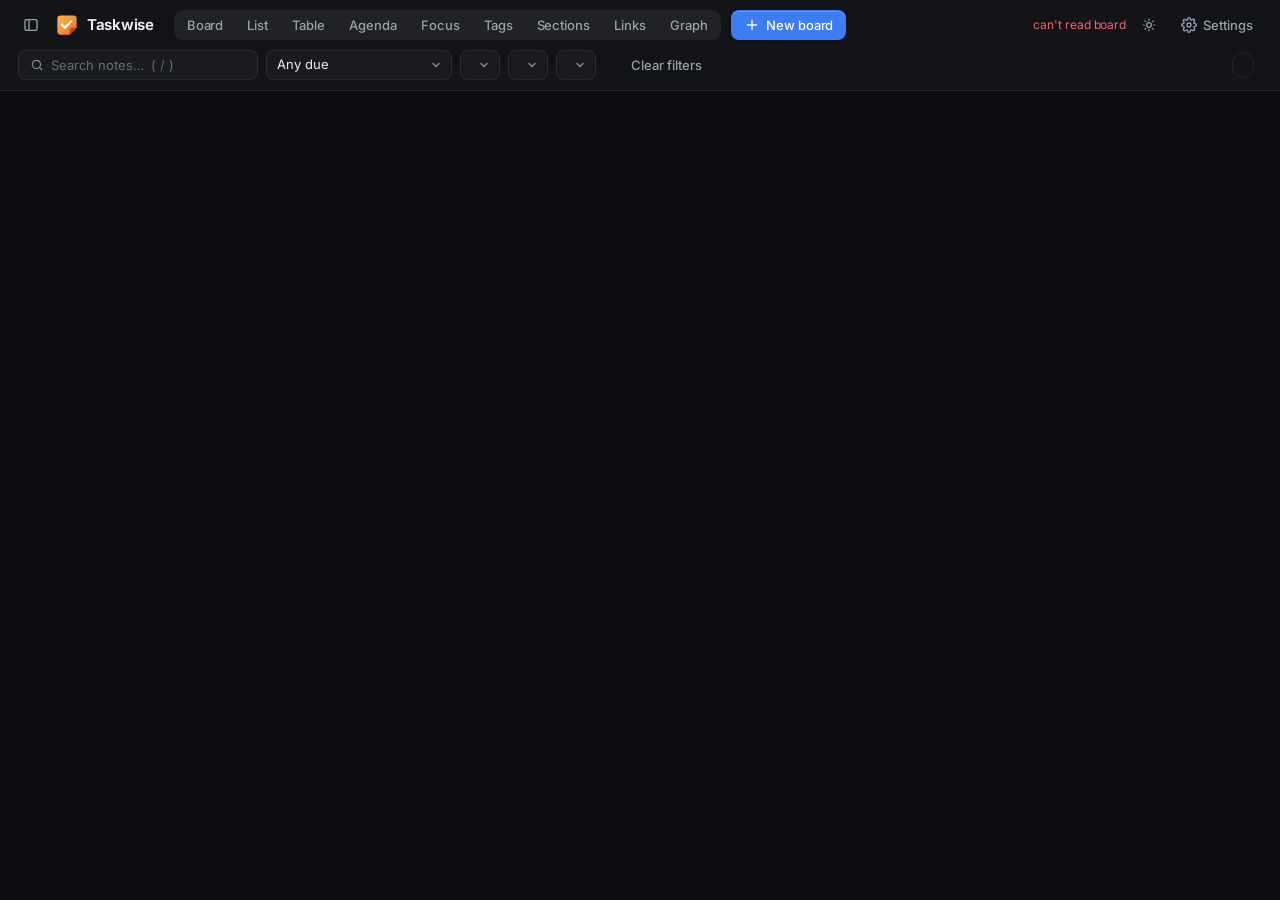
==== static/index.html @ b10b80e1 "Write notes in Markdown, add a sort menu and a light/dark switch - A note's text is one Markdown sou" ====
<!DOCTYPE html>
<html lang="en">
<head>
<meta charset="UTF-8">
<meta name="viewport" content="width=device-width, initial-scale=1">
<title>Taskwise</title>
<link rel="icon" type="image/svg+xml" href="/static/icon.svg">
<link rel="stylesheet" href="/static/app.css">
</head>
<body>
<header>
  <button id="sidebarBtn" class="ghost icon" title="Groups &amp; boards sidebar"><svg class="ic" width="16" height="16" viewBox="0 0 24 24" fill="none" stroke="currentColor" stroke-width="2" stroke-linecap="round" stroke-linejoin="round"><rect x="3" y="4" width="18" height="16" rx="2"/><path d="M9 4v16"/></svg></button>
  <h1><img class="logo" src="/static/icon.svg" alt="">Taskwise</h1>
  <div class="seg" id="viewSeg">
    <button data-view="board" title="Board (1)">Board</button>
    <button data-view="list" title="List: one line per note (2)">List</button>
    <button data-view="table" title="Table (3)">Table</button>
    <button data-view="agenda" title="Agenda: notes by when they're due (4)">Agenda</button>
    <button data-view="focus" title="Focus: overdue, today and urgent (5)">Focus</button>
    <button data-view="tags" title="Tags: one column per tag (6)">Tags</button>
    <button data-view="sections" title="Sections: same-named sections of every board side by side (7)">Sections</button>
    <button data-view="bookmarks" title="Links: every board's links with their notes; drag to organize (8)">Links</button>
    <button data-view="graph" title="Graph: which notes depend on which (9)">Graph</button>
  </div>
  <button id="addBoardBtn" class="primary"><svg class="ic" width="16" height="16" viewBox="0 0 24 24" fill="none" stroke="currentColor" stroke-width="2" stroke-linecap="round"><path d="M12 5v14M5 12h14"/></svg> New board</button>
  <div class="spacer"></div>
  <span id="updateNotice" hidden>update available: git pull and run install.sh</span>
  <span id="status"></span>
  <button id="themeBtn" class="ghost icon" title="Switch light / dark"></button>
  <button id="settingsBtn" class="ghost" title="Settings"><svg class="ic" width="16" height="16" viewBox="0 0 24 24" fill="none" stroke="currentColor" stroke-width="2" stroke-linecap="round" stroke-linejoin="round"><circle cx="12" cy="12" r="3"/><path d="M19.4 15a1.7 1.7 0 0 0 .3 1.8l.1.1a2 2 0 1 1-2.8 2.8l-.1-.1a1.7 1.7 0 0 0-1.8-.3 1.7 1.7 0 0 0-1 1.5V21a2 2 0 1 1-4 0v-.1a1.7 1.7 0 0 0-1.1-1.5 1.7 1.7 0 0 0-1.8.3l-.1.1a2 2 0 1 1-2.8-2.8l.1-.1a1.7 1.7 0 0 0 .3-1.8 1.7 1.7 0 0 0-1.5-1H3a2 2 0 1 1 0-4h.1a1.7 1.7 0 0 0 1.5-1.1 1.7 1.7 0 0 0-.3-1.8l-.1-.1a2 2 0 1 1 2.8-2.8l.1.1a1.7 1.7 0 0 0 1.8.3H9a1.7 1.7 0 0 0 1-1.5V3a2 2 0 1 1 4 0v.1a1.7 1.7 0 0 0 1 1.5 1.7 1.7 0 0 0 1.8-.3l.1-.1a2 2 0 1 1 2.8 2.8l-.1.1a1.7 1.7 0 0 0-.3 1.8V9a1.7 1.7 0 0 0 1.5 1H21a2 2 0 1 1 0 4h-.1a1.7 1.7 0 0 0-1.5 1z"/></svg> Settings</button>
</header>
<div id="filters">
  <input id="search" type="search" placeholder="Search notes…  ( / )">
  <select id="dueFilter" title="Filter by due">
    <option value="all">Any due</option>
    <option value="overdue">Overdue</option>
    <option value="today">Due today (or overdue)</option>
    <option value="week">Due this week</option>
    <option value="nextweek">Due by next week</option>
    <option value="month">Due this month</option>
    <option value="any">Has a due</option>
    <option value="none">No due</option>
  </select>
  <select id="boardFilter" title="Filter by board"></select>
  <select id="sectionFilter" title="Filter by section - sections with the same name on different boards show together"></select>
  <select id="sortPick" title="Order of the notes (Table sorts by its columns)"></select>
  <div class="tag-filters" id="tagFilters"></div>
  <span id="activeChips"></span>
  <button id="clearFilters" class="ghost">Clear filters</button>
  <div class="spacer"></div>
  <button id="outOfSight" class="ghost" title="Open the sidebar to see and wake them"></button>
  <span id="count"></span>
</div>
<div class="banner" id="offline">Taskwise has stopped — start it again from the app menu (or run <code>taskwise --open</code>); this page reconnects by itself.</div>
<div class="banner" id="conflict">
  <span>The board was changed on disk (another machine or tab?) while you had unsaved edits.</span>
  <button id="takeTheirs">Load the version on disk</button>
  <button id="keepMine" class="danger">Overwrite it with mine</button>
</div>
<div class="workspace">
  <aside id="sidebar"></aside>
  <main id="main"></main>
</div>
<div id="toast"></div>
<script src="/static/due.js"></script>
<script src="/static/md.js"></script>
<script src="/static/app.js"></script>
<script src="/static/views.js"></script>
</body>
</html>
---- static/app.css ----
/* taskwise - calm, modern look: Inter, layered neutral surfaces with soft
   translucent borders, one blue accent, and colour used only for meaning
   (board/group colours, tags, due states). */

/* Inter is bundled (static/fonts, SIL Open Font License) so the app never
   falls back to whatever sans-serif the system happens to have */
@font-face {
  font-family: "Inter var"; font-style: normal; font-display: swap; font-weight: 100 900;
  src: url("/static/fonts/inter-latin-wght-normal.woff2") format("woff2-variations"), url("/static/fonts/inter-latin-wght-normal.woff2") format("woff2");
  unicode-range: U+0000-00FF, U+0131, U+0152-0153, U+02BB-02BC, U+02C6, U+02DA, U+02DC, U+0304, U+0308, U+0329, U+2000-206F, U+20AC, U+2122, U+2191, U+2193, U+2212, U+2215, U+FEFF, U+FFFD;
}
@font-face {
  font-family: "Inter var"; font-style: normal; font-display: swap; font-weight: 100 900;
  src: url("/static/fonts/inter-latin-ext-wght-normal.woff2") format("woff2-variations"), url("/static/fonts/inter-latin-ext-wght-normal.woff2") format("woff2");
  unicode-range: U+0100-02BA, U+02BD-02C5, U+02C7-02CC, U+02CE-02D7, U+02DD-02FF, U+0304, U+0308, U+0329, U+1D00-1DBF, U+1E00-1E9F, U+1EF2-1EFF, U+2020, U+20A0-20AB, U+20AD-20C0, U+2113, U+2C60-2C7F, U+A720-A7FF;
}

:root {
  --ui-scale: 1;  /* Settings -> Text size; every font size is multiplied by it */
  color-scheme: dark;
  --bg: #0c0d10; --surface: #121418; --col: #15171c; --card: #1b1e24; --card-hover: #1f232a; --raised: #191c22;
  --border: rgba(255,255,255,0.075); --border-strong: rgba(255,255,255,0.13); --line: rgba(255,255,255,0.055);
  --text: #eceef1; --muted: #9aa1ad; --faint: #646b77;
  --accent: #6ea8ff; --accent-strong: #3d7cf2; --accent-bg: rgba(110,168,255,0.12); --on-accent: #ffffff;
  --danger: #f2626a; --danger-bg: rgba(242,98,106,0.12); --warn: #e8ad4a; --warn-bg: rgba(232,173,74,0.11); --ok: #3fbf86;
  --btn: rgba(255,255,255,0.045); --btn-hover: rgba(255,255,255,0.08); --hover: rgba(255,255,255,0.04); --chip: rgba(255,255,255,0.06);
  --highlight: inset 0 1px 0 rgba(255,255,255,0.035);
  --shadow-sm: 0 1px 2px rgba(0,0,0,0.4);
  --shadow: 0 2px 4px rgba(0,0,0,0.25), 0 8px 24px rgba(0,0,0,0.35);
  --shadow-lg: 0 4px 12px rgba(0,0,0,0.3), 0 28px 64px rgba(0,0,0,0.55);
  --font: "Inter var", "Inter", system-ui, -apple-system, "Segoe UI", Roboto, sans-serif;
  --h: 30px;   /* control height */
}
:root[data-theme="light"] {
  color-scheme: light;
  --bg: #f5f6f8; --surface: #ffffff; --col: #eef0f3; --card: #ffffff; --card-hover: #ffffff; --raised: #fafbfc;
  --border: rgba(15,23,42,0.09); --border-strong: rgba(15,23,42,0.16); --line: rgba(15,23,42,0.07);
  --text: #15181e; --muted: #5b6270; --faint: #8b919c;
  --accent: #2563eb; --accent-strong: #2563eb; --accent-bg: rgba(37,99,235,0.08); --on-accent: #ffffff;
  --danger: #d4343c; --danger-bg: rgba(212,52,60,0.08); --warn: #a86400; --warn-bg: rgba(168,100,0,0.09); --ok: #17864f;
  --btn: #ffffff; --btn-hover: #f4f5f7; --hover: rgba(15,23,42,0.04); --chip: rgba(15,23,42,0.055);
  --highlight: none;
  --shadow-sm: 0 1px 2px rgba(15,23,42,0.06);
  --shadow: 0 1px 3px rgba(15,23,42,0.06), 0 8px 24px rgba(15,23,42,0.08);
  --shadow-lg: 0 4px 12px rgba(15,23,42,0.08), 0 28px 64px rgba(15,23,42,0.18);
}

* { box-sizing: border-box; }
html, body { height: 100%; }
body {
  margin: 0; font-family: var(--font); font-size: calc(13.5px * var(--ui-scale)); line-height: 1.5; letter-spacing: -0.003em;
  background: var(--bg); color: var(--text); display: flex; flex-direction: column; overflow: hidden;
  -webkit-font-smoothing: antialiased; -moz-osx-font-smoothing: grayscale; font-feature-settings: "cv11", "ss01", "ss03";
  text-rendering: optimizeLegibility;
}
button, input, select, textarea { font: inherit; color: inherit; letter-spacing: inherit; }
.ic { flex-shrink: 0; display: block; }
::selection { background: var(--accent-bg); }

/* ---------- controls ---------- */
button {
  display: inline-flex; align-items: center; justify-content: center; gap: 6px; height: var(--h);
  background: var(--btn); border: 1px solid var(--border); padding: 0 12px; border-radius: 8px; cursor: pointer;
  font-size: calc(13px * var(--ui-scale)); font-weight: 500; line-height: 1; white-space: nowrap; box-shadow: var(--highlight);
  transition: background 0.15s, border-color 0.15s, color 0.15s, box-shadow 0.15s, opacity 0.15s;
}
:root[data-theme="light"] button { box-shadow: var(--shadow-sm); }
button:hover { background: var(--btn-hover); border-color: var(--border-strong); }
button:active { transform: translateY(0.5px); }
:focus-visible { outline: 2px solid var(--accent); outline-offset: 2px; }
button.ghost, :root[data-theme="light"] button.ghost { background: none; border-color: transparent; color: var(--muted); padding: 0 8px; box-shadow: none; }
button.ghost:hover { background: var(--hover); color: var(--text); }
button.icon { padding: 0; width: 26px; height: 26px; border-radius: 7px; }
button.primary, :root[data-theme="light"] button.primary {
  background: var(--accent-strong); border-color: transparent; color: var(--on-accent);
  box-shadow: inset 0 1px 0 rgba(255,255,255,0.18), 0 1px 2px rgba(0,0,0,0.25);
}
button.primary:hover { background: color-mix(in srgb, var(--accent-strong) 88%, white); }
button.danger, :root[data-theme="light"] button.danger { background: var(--danger-bg); border-color: transparent; color: var(--danger); box-shadow: none; }
button.danger:hover { background: color-mix(in srgb, var(--danger) 18%, transparent); }
input[type=text], input[type=url], input[type=search], select, textarea {
  background: var(--surface); border: 1px solid var(--border); border-radius: 8px; padding: 0 10px; height: var(--h);
  font-size: calc(13px * var(--ui-scale)); outline: none; transition: border-color 0.15s, box-shadow 0.15s;
}
:root:not([data-theme="light"]) input[type=text], :root:not([data-theme="light"]) input[type=url], :root:not([data-theme="light"]) input[type=search],
:root:not([data-theme="light"]) select, :root:not([data-theme="light"]) textarea { background: rgba(255,255,255,0.03); }
textarea { height: auto; padding: 8px 10px; }
select {
  appearance: none; -webkit-appearance: none; padding-right: 28px; cursor: pointer;
  background-image: url("data:image/svg+xml,%3Csvg xmlns='http://www.w3.org/2000/svg' width='12' height='12' viewBox='0 0 24 24' fill='none' stroke='%238b919c' stroke-width='2.5' stroke-linecap='round' stroke-linejoin='round'%3E%3Cpath d='m6 9 6 6 6-6'/%3E%3C/svg%3E") !important;
  background-repeat: no-repeat !important; background-position: right 9px center !important;
}
select option, select optgroup { background: var(--surface); color: var(--text); }
input:hover, select:hover, textarea:hover { border-color: var(--border-strong); }
input:focus, select:focus, textarea:focus { border-color: color-mix(in srgb, var(--accent) 70%, transparent); box-shadow: 0 0 0 3px var(--accent-bg); outline: none; }
::placeholder { color: var(--faint); }
a { color: var(--accent); }
code { font-family: ui-monospace, "JetBrains Mono", "SFMono-Regular", Menlo, monospace; font-size: 0.88em; background: var(--chip); padding: 1px 5px; border-radius: 5px; color: var(--text); }
.hint { font-size: calc(12px * var(--ui-scale)); color: var(--faint); }
.muted { color: var(--muted); font-size: calc(12.5px * var(--ui-scale)); }
.spacer { flex: 1; }

/* ---------- header + filter bar: one calm toolbar area ---------- */
header {
  display: flex; align-items: center; gap: 10px; padding: 10px 18px 8px; flex-wrap: wrap; flex-shrink: 0; background: var(--surface);
}
header h1 { display: flex; align-items: center; gap: 9px; font-size: calc(15px * var(--ui-scale)); margin: 0 10px 0 2px; font-weight: 650; letter-spacing: -0.02em; }
.logo { width: 22px; height: 22px; display: block; flex: none; }
.seg { display: inline-flex; background: var(--chip); border-radius: 9px; padding: 2px; gap: 2px; height: var(--h); }
.seg button { height: 100%; background: none; border: none; box-shadow: none !important; padding: 0 14px; border-radius: 7px; color: var(--muted); }
.seg button:hover { color: var(--text); background: none; }
.seg button.on { background: var(--card); color: var(--text); box-shadow: var(--shadow-sm), var(--highlight) !important; }
#status { font-size: calc(12px * var(--ui-scale)); color: var(--faint); min-width: 60px; text-align: right; }
#status.err { color: var(--danger); }
#updateNotice { font-size: calc(12px * var(--ui-scale)); color: var(--warn); }

#filters {
  display: flex; align-items: center; gap: 8px; padding: 2px 18px 10px; flex-wrap: wrap; flex-shrink: 0;
  background: var(--surface); border-bottom: 1px solid var(--border);
}
#search {
  width: 240px; padding-left: 32px;
  background-image: url("data:image/svg+xml,%3Csvg xmlns='http://www.w3.org/2000/svg' width='14' height='14' viewBox='0 0 24 24' fill='none' stroke='%238b919c' stroke-width='2' stroke-linecap='round'%3E%3Ccircle cx='11' cy='11' r='7'/%3E%3Cpath d='m20 20-3.5-3.5'/%3E%3C/svg%3E");
  background-repeat: no-repeat; background-position: 11px center;
}
#filters select { max-width: 200px; }
.tag-filters { display: flex; gap: 6px; flex-wrap: wrap; align-items: center; margin-left: 2px; }
.ftag, :root[data-theme="light"] .ftag {
  height: 26px; border-radius: 999px; padding: 0 10px; font-size: calc(12px * var(--ui-scale)); font-weight: 500;
  color: var(--muted); background: none; border: 1px solid var(--border); gap: 6px; box-shadow: none;
}
.ftag:hover { color: var(--text); }
.ftag .sw { width: 7px; height: 7px; border-radius: 50%; background: var(--tc); }
.ftag.inc { color: var(--text); border-color: color-mix(in srgb, var(--tc) 55%, transparent); background: color-mix(in srgb, var(--tc) 14%, transparent); }
.ftag.exc { color: var(--faint); text-decoration: line-through; border-style: dashed; }
.fchip {
  height: 26px; background: var(--accent-bg); color: var(--accent); border-radius: 999px; padding: 0 4px 0 11px;
  font-size: calc(12px * var(--ui-scale)); display: inline-flex; align-items: center; gap: 4px; font-weight: 500;
}
.fchip button { height: 20px; width: 20px; padding: 0; background: none; border: none; box-shadow: none; color: inherit; border-radius: 50%; }
#count { font-size: calc(12px * var(--ui-scale)); color: var(--faint); font-variant-numeric: tabular-nums; }

/* ---------- board ---------- */
.workspace { flex: 1; min-height: 0; display: flex; }
main { flex: 1; min-width: 0; overflow-y: auto; overflow-x: hidden; }
#main.table-mode { overflow-x: auto; }

/* groups: a heading over a row of boards, not another box */
.canvas { display: flex; flex-direction: column; gap: 6px; padding: 14px 22px 48px; }
.group { min-width: 0; border-radius: 14px; }
.group + .group { margin-top: 10px; padding-top: 12px; border-top: 1px solid var(--line); border-top-left-radius: 0; border-top-right-radius: 0; }
.group-head { display: flex; align-items: center; gap: 7px; padding: 6px 2px 10px 0; cursor: grab; user-select: none; touch-action: none; }
.group-head .grip { color: var(--faint); opacity: 0; transition: opacity 0.15s; margin-left: -18px; width: 14px; }
.group-head:hover .grip { opacity: 1; }
.group-head > [data-act="group-collapse"] { color: var(--faint); width: 22px; height: 22px; }
.gdot { width: 9px; height: 9px; border-radius: 3px; background: var(--gc); flex-shrink: 0; display: inline-block; box-shadow: 0 0 0 3px color-mix(in srgb, var(--gc) 18%, transparent); }
.group-head h3 { margin: 0 0 0 3px; font-size: calc(15px * var(--ui-scale)); font-weight: 650; letter-spacing: -0.015em; white-space: nowrap; }
.group-head .n { font-size: calc(12px * var(--ui-scale)); color: var(--faint); font-variant-numeric: tabular-nums; font-weight: 500; }
.group-head .away, :root[data-theme="light"] .group-head .away {
  height: 22px; background: none; border: 1px dashed var(--border-strong); color: var(--muted); padding: 0 9px; border-radius: 999px;
  font-size: calc(11.5px * var(--ui-scale)); font-weight: 500; box-shadow: none;
}
.group-head .away:hover { color: var(--accent); border-color: var(--accent); }
.group-head .ghost.icon { opacity: 0.55; }
.group-head:hover .ghost.icon { opacity: 1; }
/* boards fill the row: as many columns as fit at the chosen minimum width
   (Settings -> Board width), stretched to share the space, wrapping onto
   more rows instead of scrolling sideways */
.group-cols {
  display: grid; grid-template-columns: repeat(auto-fit, minmax(min(var(--col-min, 280px), 100%), 1fr));
  align-items: start; gap: 14px; padding: 0 0 6px;
}
.group-cols:empty { display: none; }
.tray { display: flex; flex-wrap: wrap; align-items: center; gap: 6px; padding: 0 0 12px; }
.tray:empty { display: none; }
.tray .fold-chip, :root[data-theme="light"] .tray .fold-chip {
  height: 28px; background: var(--col); border: 1px solid color-mix(in srgb, var(--pc) 30%, var(--border)); border-radius: 8px;
  padding: 0 10px 0 9px; font-size: calc(12.5px * var(--ui-scale)); font-weight: 550; color: var(--text); gap: 7px; box-shadow: var(--shadow-sm);
}
.tray .fold-chip .dot { width: 8px; height: 8px; border-radius: 3px; background: var(--pc); }
.tray .fold-chip .n { color: var(--faint); font-weight: 450; font-size: calc(11.5px * var(--ui-scale)); }
.tray .fold-chip .ic { color: var(--faint); }
.tray .fold-chip:hover { border-color: var(--pc); }
.tray .tray-label { font-size: calc(11.5px * var(--ui-scale)); color: var(--faint); margin-right: 2px; }
.group.collapsed .group-cols, .group.collapsed .tray { display: none; }
.group.collapsed .group-head { cursor: pointer; padding-bottom: 6px; }
.group.collapsed .group-head h3 { color: var(--muted); }
.group.collapsed:hover .group-head h3 { color: var(--text); }
.group.lifted, .column.lifted { position: fixed; z-index: 40; pointer-events: none; box-shadow: var(--shadow-lg); opacity: 0.98; overflow: hidden; }
.group.lifted { background: var(--bg); padding: 0 14px; border: 1px solid var(--border-strong); }
.group-placeholder { border-radius: 14px; border: 1.5px dashed var(--border-strong); background: var(--hover); min-width: 100%; }
.add-group, :root[data-theme="light"] .add-group {
  margin-top: 14px; background: none; border: 1px dashed var(--border-strong); color: var(--muted); padding: 0 14px; height: 34px; border-radius: 10px;
  align-self: flex-start; box-shadow: none;
}
.add-group:hover { border-color: var(--accent); color: var(--accent); background: var(--accent-bg); }
.flash { animation: flash 1.4s ease-out; }
@keyframes flash { 0%, 35% { box-shadow: 0 0 0 2px var(--accent), 0 0 0 6px var(--accent-bg); } 100% { box-shadow: 0 0 0 2px transparent; } }

.column {
  min-width: 0; background: var(--col); border-radius: 14px;
  border: 1px solid color-mix(in srgb, var(--pc) 32%, var(--border));
  box-shadow: var(--highlight), var(--shadow-sm);
  display: flex; flex-direction: column; min-height: 120px;
}
.column.drag-over-col { border-color: var(--accent); box-shadow: 0 0 0 3px var(--accent-bg); }
.column.lifted { transform: rotate(1deg) scale(1.01); }
.col-placeholder { border-radius: 14px; border: 1.5px dashed var(--border-strong); background: var(--hover); }
body.moving-col, body.moving-col * { cursor: grabbing !important; user-select: none; }

.col-head { display: flex; align-items: center; gap: 7px; padding: 12px 8px 8px 8px; cursor: grab; user-select: none; touch-action: none; }
.col-head .grip { color: var(--faint); opacity: 0; transition: opacity 0.15s; margin: 0 -4px 0 -2px; }
.col-head:hover .grip { opacity: 1; }
.col-head .dot { width: 9px; height: 9px; border-radius: 3px; background: var(--pc); flex-shrink: 0; box-shadow: 0 0 0 3px color-mix(in srgb, var(--pc) 18%, transparent); margin-left: 4px; }
.col-head h2 {
  font-size: calc(14px * var(--ui-scale)); margin: 0 0 0 3px; font-weight: 620; flex: 1; min-width: 0; letter-spacing: -0.012em;
  overflow: hidden; text-overflow: ellipsis; white-space: nowrap;
}
.col-head .n, .bm-head .n { font-size: calc(12px * var(--ui-scale)); color: var(--faint); font-variant-numeric: tabular-nums; font-weight: 500; padding: 0 2px; }
.col-head .ghost.icon { opacity: 0.5; }
.col-head:hover .ghost.icon, .col-head .ghost.icon:focus-visible { opacity: 1; }
input.rename { flex: 1; min-width: 0; height: 26px; padding: 0 8px; font-weight: 600; font-size: calc(13px * var(--ui-scale)); }
.flag { color: var(--faint); display: inline-flex; }
.column.collapsed { width: 46px; cursor: pointer; min-height: 160px; }
.column.collapsed .col-head { flex-direction: column; padding: 12px 4px; gap: 10px; cursor: pointer; }
.column.collapsed .col-head .grip { display: none; }
.column.collapsed .col-head h2 { writing-mode: vertical-rl; white-space: nowrap; overflow: visible; }
.column.collapsed > :not(.col-head) { display: none; }

/* bookmarks: a quiet fold-out row under the board name */
.bookmarks { margin: 0 8px 6px; border-radius: 10px; }
.bookmarks.open { background: var(--raised); box-shadow: inset 0 0 0 1px var(--line); }
:root:not([data-theme="light"]) .bookmarks.open { background: rgba(255,255,255,0.02); }
.bm-head {
  display: flex; align-items: center; gap: 6px; height: 30px; padding: 0 3px 0 8px; cursor: pointer; user-select: none; border-radius: 9px;
  font-size: calc(12.5px * var(--ui-scale)); color: var(--muted); font-weight: 550;
}
.bm-head:hover { color: var(--text); background: var(--hover); }
.bookmarks.open .bm-head:hover { background: none; }
.bm-head .arrow { display: inline-flex; transition: transform 0.18s; color: var(--faint); }
.bookmarks.open .bm-head .arrow { transform: rotate(90deg); }
.bm-head .t { flex: 1; }
.bm-head .ghost.icon { width: 24px; height: 24px; opacity: 0; }
.bm-head:hover .ghost.icon, .bookmarks.open .bm-head .ghost.icon { opacity: 1; }
.bm-list { list-style: none; margin: 0; padding: 0 4px 5px; display: none; max-height: 320px; overflow: auto; }
.bookmarks.open .bm-list { display: block; }
.bm-list li { display: flex; align-items: center; gap: 4px; padding: 0 3px 0 6px; border-radius: 7px; font-size: calc(12.5px * var(--ui-scale)); min-height: 29px; }
.bm-list li:hover { background: var(--hover); }
.bm-list li.hl { background: var(--accent-bg); }
.bm-list a { flex: 1; min-width: 0; display: flex; align-items: center; gap: 8px; text-decoration: none; color: var(--text); }
.bm-list a .ic { color: var(--faint); }
.bm-list a span { overflow: hidden; text-overflow: ellipsis; white-space: nowrap; }
.bm-list a:hover span { color: var(--accent); }
.bm-list .lc, :root[data-theme="light"] .bm-list .lc {
  height: 18px; font-size: calc(10.5px * var(--ui-scale)); background: var(--chip); color: var(--muted); border-radius: 999px; padding: 0 7px;
  border: none; box-shadow: none; font-variant-numeric: tabular-nums;
}
.bm-list .lc:hover { color: var(--accent); background: var(--accent-bg); }
.bm-list li .ghost.icon { opacity: 0; width: 22px; height: 22px; }
.bm-list li:hover .ghost.icon { opacity: 1; }
.bm-empty { color: var(--faint); font-size: calc(12px * var(--ui-scale)); padding: 6px; }
.bm-list li.dragging { opacity: 0.4; }
.bm-list li.bm-drop-before { box-shadow: inset 0 2px 0 var(--accent); }

.col-body { flex: 1; padding: 0 0 6px; }
.notes { min-height: 30px; padding: 2px 8px 4px; display: flex; flex-direction: column; gap: 7px; }

/* sections: a softly outlined block in the board's colour, its notes inside */
.section {
  margin: 8px 8px 0; border-radius: 11px;
  border: 1px solid color-mix(in srgb, var(--pc) 26%, var(--border));
  background: color-mix(in srgb, var(--pc) 3%, transparent);
}
.section .notes { padding: 2px 7px 8px; }
.section.drag-over-col { border-color: var(--accent); box-shadow: 0 0 0 3px var(--accent-bg); }
.sec-head {
  display: flex; align-items: center; gap: 7px; height: 34px; padding: 0 5px 0 9px; cursor: pointer; user-select: none; border-radius: 10px;
  font-size: calc(13px * var(--ui-scale)); font-weight: 620; letter-spacing: -0.005em; color: var(--text);
}
.sec-head::before {
  content: ""; order: 1; width: 3px; height: 14px; border-radius: 2px; background: var(--pc); margin-right: 1px; flex-shrink: 0;
}
.sec-head .arrow { order: 0; }
.sec-head > :not(.arrow) { order: 2; }
.sec-head:hover { background: color-mix(in srgb, var(--pc) 7%, transparent); }
.sec-head .arrow { display: inline-flex; color: var(--faint); transform: rotate(90deg); transition: transform 0.18s; }
.section.collapsed .sec-head .arrow { transform: none; }
.section.collapsed .notes { display: none; }
.sec-head .sec-name { flex: 1; min-width: 0; overflow: hidden; text-overflow: ellipsis; white-space: nowrap; }
.sec-head .n {
  font-size: calc(11px * var(--ui-scale)); color: var(--muted); font-weight: 550; font-variant-numeric: tabular-nums;
  background: color-mix(in srgb, var(--pc) 12%, transparent); border-radius: 999px; padding: 1px 7px; min-width: 20px; text-align: center;
}
.sec-head .ghost.icon { width: 24px; height: 24px; opacity: 0.6; }
.sec-head:hover .ghost.icon, .sec-head .ghost.icon:focus-visible { opacity: 1; }
.sec-head input.rename { font-size: calc(12.5px * var(--ui-scale)); }
.section.general { border-style: solid; }
.col-body > .section:last-child { margin-bottom: 2px; }
.col-foot { display: flex; align-items: center; gap: 2px; margin: 4px 8px 8px; }
.drop-line { height: 2px; border-radius: 2px; background: var(--accent); margin: -1px 2px; flex-shrink: 0; box-shadow: 0 0 0 3px var(--accent-bg); }

.card {
  background: var(--card); border: 1px solid var(--border); border-radius: 10px; padding: 10px 12px 11px; cursor: pointer;
  position: relative; box-shadow: var(--highlight), var(--shadow-sm); flex-shrink: 0;
  transition: border-color 0.15s, box-shadow 0.18s, transform 0.18s, background 0.15s;
}
.card:hover { border-color: var(--border-strong); background: var(--card-hover); box-shadow: var(--highlight), var(--shadow); transform: translateY(-1px); }
.card.dragging { opacity: 0.35; transform: none; }
.card.is-done .title { text-decoration: line-through; text-decoration-color: var(--faint); color: var(--muted); }
.card.is-done .body, .card.is-done .meta { opacity: 0.55; }
.card .title { font-weight: 600; line-height: 1.38; padding-right: 26px; word-break: break-word; font-size: calc(13.5px * var(--ui-scale)); letter-spacing: -0.01em; }
.card .body {
  font-size: calc(12.5px * var(--ui-scale)); color: var(--muted); margin-top: 4px; line-height: 1.55; word-break: break-word;
  max-height: 14em; overflow: hidden; -webkit-mask-image: linear-gradient(#000 calc(100% - 1.6em), transparent); mask-image: linear-gradient(#000 calc(100% - 1.6em), transparent);
}
.card .body:not(:has(> :nth-child(6))) { -webkit-mask-image: none; mask-image: none; }
.card .meta { display: flex; flex-wrap: wrap; gap: 5px; margin-top: 10px; align-items: center; }
.card .meta:empty { display: none; }
.check, :root[data-theme="light"] .check {
  width: 20px; height: 20px; padding: 0; border-radius: 50%; background: none; border: 1.5px solid var(--border-strong);
  color: transparent; transition: all 0.15s; box-shadow: none;
}
.check .ic { stroke-width: 3; }
.check:hover { border-color: var(--ok); color: var(--ok); background: color-mix(in srgb, var(--ok) 10%, transparent); }
.card .check { position: absolute; top: 9px; right: 9px; opacity: 0; }
.card:hover .check, .card.is-done .check { opacity: 1; }
.is-done .check { background: var(--ok); border-color: var(--ok); color: #fff; }
.is-done .check:hover { background: var(--ok); color: #fff; }

.pill {
  display: inline-flex; align-items: center; gap: 5px; border-radius: 6px; padding: 0 7px 0 6px; height: 20px; font-size: calc(11px * var(--ui-scale));
  font-weight: 550; white-space: nowrap; color: color-mix(in srgb, var(--tc) 50%, var(--text));
  background: color-mix(in srgb, var(--tc) 13%, transparent);
}
.pill::before { content: ""; width: 6px; height: 6px; border-radius: 50%; background: var(--tc); }
.due {
  display: inline-flex; align-items: center; gap: 4px; border-radius: 6px; padding: 0 7px; height: 20px; font-size: calc(11px * var(--ui-scale));
  background: var(--chip); color: var(--muted); white-space: nowrap; font-weight: 550; font-variant-numeric: tabular-nums;
}
.due.overdue, .due.today { background: var(--danger-bg); color: var(--danger); }
.due.soon { background: var(--warn-bg); color: var(--warn); }
.due.week { background: var(--accent-bg); color: var(--accent); }
.lnk {
  display: inline-flex; align-items: center; gap: 5px; max-width: 170px; height: 20px; font-size: calc(11px * var(--ui-scale)); color: var(--muted);
  text-decoration: none; border-radius: 6px; padding: 0 7px; font-weight: 500; background: var(--chip);
}
.lnk-wrap { display: inline-flex; align-items: center; max-width: 190px; border-radius: 6px; background: var(--chip); }
.lnk-wrap .lnk { background: none; min-width: 0; padding-right: 3px; }
.lnk-wrap:hover { background: var(--accent-bg); }
.lnk-more, :root[data-theme="light"] .lnk-more {
  display: inline-flex; align-items: center; justify-content: center; flex-shrink: 0; width: 18px; height: 20px; padding: 0; margin-right: 2px;
  background: none; border: none; box-shadow: none; color: var(--faint); border-radius: 5px; opacity: 0.55;
}
.lnk-wrap:hover .lnk-more { opacity: 1; }
.lnk-more:hover { color: var(--text); background: var(--hover); }
.lnk-more .ic { width: 13px; height: 13px; }
.lnk span { overflow: hidden; text-overflow: ellipsis; white-space: nowrap; }
.lnk:hover { color: var(--accent); background: var(--accent-bg); }

.add-note, :root[data-theme="light"] .add-note {
  flex: 1; background: none; border: none; color: var(--muted); justify-content: flex-start; padding: 0 8px; border-radius: 8px; box-shadow: none;
}
.add-note:hover { background: var(--hover); color: var(--text); }
.card.link-drop { border-color: var(--accent); box-shadow: 0 0 0 3px var(--accent-bg); }
.add-sec { font-size: calc(12px * var(--ui-scale)); color: var(--faint); }
.add-col { width: 200px; flex-shrink: 0; background: none; border: 1px dashed var(--border-strong); color: var(--muted); padding: 14px; border-radius: 12px; justify-content: flex-start; }
.add-col:hover { border-color: var(--accent); color: var(--accent); background: var(--accent-bg); }
.empty-board { margin: 70px auto; padding: 34px 36px; max-width: 540px; line-height: 1.65; color: var(--muted); background: var(--surface); border: 1px solid var(--border); border-radius: 18px; box-shadow: var(--shadow); }
.empty-board h2 { color: var(--text); margin: 0 0 8px; font-size: calc(19px * var(--ui-scale)); letter-spacing: -0.02em; }

/* ---------- table ---------- */
.table-wrap { padding: 18px 22px 40px; }
table.notes-table {
  border-collapse: separate; border-spacing: 0; width: 100%; font-size: calc(13px * var(--ui-scale));
  background: var(--surface); border: 1px solid var(--border); border-radius: 14px; overflow: hidden; box-shadow: var(--shadow-sm);
}
.notes-table th {
  text-align: left; font-weight: 550; color: var(--faint); font-size: calc(11.5px * var(--ui-scale)); padding: 0 12px; height: 38px;
  border-bottom: 1px solid var(--border); cursor: pointer; user-select: none; white-space: nowrap; background: var(--surface);
  letter-spacing: 0.02em; position: sticky; top: 0; z-index: 1;
}
.notes-table th:hover { color: var(--text); }
.notes-table th .arr { color: var(--accent); font-size: 0.8em; }
.notes-table td { padding: 9px 12px; border-bottom: 1px solid var(--line); vertical-align: middle; }
.notes-table tbody tr:last-child td { border-bottom: none; }
.notes-table tr.row { cursor: pointer; transition: background 0.1s; }
.notes-table tr.row:hover td { background: var(--hover); }
.notes-table td.t > div:first-child { font-weight: 580; letter-spacing: -0.008em; }
.notes-table tr.is-done td.t > div:first-child { text-decoration: line-through; color: var(--muted); }
.notes-table td .sub { color: var(--faint); font-size: calc(12px * var(--ui-scale)); margin-top: 1px; max-width: 340px; overflow: hidden; text-overflow: ellipsis; white-space: nowrap; }
.notes-table td.tags > *, .notes-table td.links > * { margin: 2px 4px 2px 0; }
.notes-table .proj { display: inline-flex; align-items: center; gap: 8px; white-space: nowrap; font-weight: 500; }
.notes-table .proj i { width: 8px; height: 8px; border-radius: 3px; background: var(--pc); display: inline-block; }
.notes-table td.dim { color: var(--faint); white-space: nowrap; font-size: calc(12px * var(--ui-scale)); }
.table-empty { color: var(--faint); padding: 34px 8px; text-align: center; }
.sec-cell { white-space: nowrap; color: var(--faint); }
.sec-cell b { font-weight: 580; color: var(--text); }

/* ---------- modal ---------- */
.overlay {
  position: fixed; inset: 0; background: rgba(6,8,12,0.6); backdrop-filter: blur(3px); display: flex; align-items: flex-start; justify-content: center;
  padding: 7vh 16px; z-index: 50; overflow: auto; animation: fade 0.15s ease-out;
}
:root[data-theme="light"] .overlay { background: rgba(15,23,42,0.25); }
.modal {
  background: var(--surface); border: 1px solid var(--border); border-radius: 18px; box-shadow: var(--highlight), var(--shadow-lg);
  width: min(660px, 100%); padding: 24px 26px; display: flex; flex-direction: column; gap: 18px; animation: pop 0.18s cubic-bezier(.2,.8,.3,1);
}
@keyframes fade { from { opacity: 0; } }
@keyframes pop { from { opacity: 0; transform: translateY(8px) scale(0.985); } }
.modal.small { width: min(440px, 100%); }
.modal h3 { margin: 0; font-size: calc(17px * var(--ui-scale)); font-weight: 650; letter-spacing: -0.02em; }
.modal label.f { display: flex; flex-direction: column; gap: 6px; font-size: calc(12px * var(--ui-scale)); color: var(--muted); font-weight: 550; }
.modal input[type=text], .modal input[type=url], .modal textarea, .modal select { width: 100%; }
.modal label.f input, .modal label.f textarea, .modal label.f select { font-weight: 400; color: var(--text); font-size: calc(13.5px * var(--ui-scale)); }
.modal .row { display: flex; gap: 10px; align-items: center; flex-wrap: wrap; }
.modal .foot { display: flex; gap: 8px; align-items: center; margin: 2px -26px -24px; padding: 14px 26px; border-top: 1px solid var(--border); background: var(--raised); border-radius: 0 0 18px 18px; }
:root:not([data-theme="light"]) .modal .foot { background: rgba(255,255,255,0.015); }
.modal .section-f { display: flex; flex-direction: column; gap: 8px; }
.modal .section-f > .lbl { font-size: calc(12px * var(--ui-scale)); color: var(--muted); font-weight: 550; }
.modal .section-f > .lbl .hint { font-weight: 400; }
.tag-pick { display: flex; flex-wrap: wrap; gap: 6px; align-items: center; }
.tag-pick .pill, :root[data-theme="light"] .tag-pick .pill { cursor: pointer; height: 26px; padding: 0 10px 0 9px; font-size: calc(12px * var(--ui-scale)); border: 1px solid transparent; box-shadow: none; }
.tag-pick .pill:not(.on) { background: none; border-color: var(--border); color: var(--muted); }
.tag-pick .pill:not(.on)::before { opacity: 0.45; }
.tag-pick .pill:not(.on):hover { border-color: var(--border-strong); color: var(--text); }
.modal .tag-pick input { width: 130px; height: 26px; padding: 0 10px; border-radius: 999px; font-size: calc(12px * var(--ui-scale)); }
.due-row { display: flex; gap: 10px; align-items: center; flex-wrap: wrap; }
.modal .due-row input { width: 220px; }
.due-preview { font-size: calc(12.5px * var(--ui-scale)); color: var(--muted); display: inline-flex; align-items: center; gap: 6px; }
.due-preview.bad { color: var(--danger); }
.due-chips { display: flex; flex-wrap: wrap; gap: 5px; }
.due-chips button, :root[data-theme="light"] .due-chips button { height: 26px; padding: 0 10px; font-size: calc(12px * var(--ui-scale)); border-radius: 999px; background: var(--chip); border-color: transparent; color: var(--muted); box-shadow: none; }
.due-chips button:hover { color: var(--text); background: var(--btn-hover); }
.link-pick { max-height: 220px; overflow: auto; border: 1px solid var(--border); border-radius: 10px; padding: 4px; background: var(--raised); }
:root:not([data-theme="light"]) .link-pick { background: rgba(255,255,255,0.02); }
.link-pick .grp { font-size: calc(11px * var(--ui-scale)); color: var(--faint); padding: 8px 8px 3px; font-weight: 600; letter-spacing: 0.01em; }
.link-pick label { display: flex; align-items: center; gap: 8px; padding: 0 8px; min-height: 30px; border-radius: 7px; cursor: pointer; font-size: calc(13px * var(--ui-scale)); }
.link-pick label:hover { background: var(--hover); }
.link-pick label span.u { color: var(--faint); font-size: calc(11.5px * var(--ui-scale)); overflow: hidden; text-overflow: ellipsis; white-space: nowrap; }
.link-pick input[type=checkbox], .modal input[type=checkbox] { accent-color: var(--accent-strong); width: 15px; height: 15px; }
.link-pick .none { color: var(--faint); padding: 8px; font-size: calc(12px * var(--ui-scale)); }
.colors { display: flex; gap: 7px; flex-wrap: wrap; }
.colors button, :root[data-theme="light"] .colors button { width: 20px; height: 20px; border-radius: 6px; padding: 0; border: none; box-shadow: inset 0 0 0 1px rgba(0,0,0,0.12); }
.colors button.on { box-shadow: 0 0 0 2px var(--surface), 0 0 0 4px var(--text); }
.tag-manage { display: flex; flex-direction: column; gap: 6px; }
.tag-manage .tm { display: flex; gap: 8px; align-items: center; }
.tag-manage .tm input[type=text] { flex: 1; }
.tag-manage input[type=color] { width: 30px; height: 30px; padding: 3px; border: 1px solid var(--border); border-radius: 8px; background: var(--surface); cursor: pointer; }
input[type=range] { accent-color: var(--accent-strong); }

/* ---------- popup menu ---------- */
.menu {
  position: fixed; z-index: 60; background: var(--surface); border: 1px solid var(--border-strong); border-radius: 12px; box-shadow: var(--highlight), var(--shadow-lg);
  padding: 5px; min-width: 200px; display: flex; flex-direction: column; animation: pop 0.12s ease-out;
}
.menu > button, :root[data-theme="light"] .menu > button { background: none; border: none; box-shadow: none; justify-content: flex-start; height: 30px; padding: 0 10px; border-radius: 7px; font-weight: 450; gap: 9px; }
.menu > button:hover { background: var(--hover); }
.menu > button.danger { color: var(--danger); background: none; }
.menu > button.danger:hover { background: var(--danger-bg); }
.menu hr { border: none; border-top: 1px solid var(--line); margin: 4px 2px; }
.menu .colors { padding: 6px 10px; }
.menu > button .ic { color: var(--faint); }
.menu > button .gdot { margin-right: 2px; box-shadow: none; }
.menu-label { font-size: calc(11px * var(--ui-scale)); color: var(--faint); padding: 6px 10px 3px; font-weight: 600; }

/* ---------- sidebar ---------- */
#sidebar { display: none; }
body.sidebar-open #sidebar {
  display: flex; flex-direction: column; width: 272px; flex-shrink: 0; background: var(--surface); border-right: 1px solid var(--border); overflow-y: auto;
}
.sb-head { display: flex; align-items: center; gap: 4px; padding: 14px 10px 6px 18px; font-weight: 650; font-size: calc(13.5px * var(--ui-scale)); letter-spacing: -0.01em; }
.sb-legend { display: flex; gap: 12px; padding: 0 18px 12px; color: var(--faint); font-size: calc(11px * var(--ui-scale)); border-bottom: 1px solid var(--line); }
.sb-legend span { display: inline-flex; align-items: center; gap: 4px; }
.tree { padding: 8px 8px 24px; }
.tree-group { padding: 2px 0 8px; }
.tree-group + .tree-group { border-top: 1px solid var(--line); padding-top: 8px; }
.tree-row { display: flex; align-items: center; gap: 8px; padding: 0 4px 0 10px; font-size: calc(13px * var(--ui-scale)); min-height: 30px; border-radius: 8px; }
.tree-row:hover { background: var(--hover); }
.tree-row.t-group { font-weight: 620; }
.tree-row.t-board { padding-left: 28px; }
.tree-row .dot, .tree-row .gdot { width: 8px; height: 8px; border-radius: 3px; flex-shrink: 0; box-shadow: none; }
.tree-row .name { flex: 1; min-width: 0; overflow: hidden; text-overflow: ellipsis; white-space: nowrap; cursor: pointer; }
.tree-row .name:hover { color: var(--accent); }
.tree-row .n { font-size: calc(11.5px * var(--ui-scale)); color: var(--faint); font-variant-numeric: tabular-nums; font-weight: 450; }
.tree-row .acts { display: inline-flex; gap: 1px; }
.tree-row .tg, :root[data-theme="light"] .tree-row .tg { background: none; border: none; box-shadow: none; padding: 0; width: 24px; height: 24px; color: var(--faint); opacity: 0; border-radius: 6px; }
.tree-row:hover .tg, .tree-row .tg.on { opacity: 1; }
.tree-row .tg:hover { color: var(--text); background: var(--hover); }
.tree-row .tg.on { color: var(--accent); background: var(--accent-bg); }
.tree-row .tg.inherited { opacity: 0.6; color: var(--accent); }
.tree-row.is-hidden .name, .tree-row.is-hidden .dot { opacity: 0.5; }
.tree-row.sleeping .name { color: var(--faint); font-style: italic; }
.tree-row.sleeping .dot { opacity: 0.35; }
.tree-row input.rename { font-size: calc(12.5px * var(--ui-scale)); }
.tree-add, :root[data-theme="light"] .tree-add { height: 26px; background: none; border: none; box-shadow: none; color: var(--faint); padding: 0 8px 0 26px; font-size: calc(12px * var(--ui-scale)); font-weight: 500; }
.tree-add:hover { color: var(--accent); background: none; }
#outOfSight, :root[data-theme="light"] #outOfSight { height: 26px; color: var(--muted); font-size: calc(12px * var(--ui-scale)); gap: 5px; padding: 0 10px; border: 1px solid var(--border); border-radius: 999px; background: none; box-shadow: none; }
#outOfSight .sep { width: 1px; height: 12px; background: var(--border-strong); margin: 0 4px; }
#outOfSight:hover { color: var(--accent); border-color: var(--accent); }

/* ---------- banners ---------- */
.banner {
  display: none; padding: 9px 18px; font-size: calc(13px * var(--ui-scale)); gap: 10px; align-items: center;
  background: var(--danger-bg); color: var(--danger); flex-shrink: 0; border-bottom: 1px solid var(--border);
}
body.app-offline #offline { display: flex; }
#conflict.show { display: flex; }
#toast {
  position: fixed; bottom: 22px; left: 50%; transform: translateX(-50%); background: var(--surface); border: 1px solid var(--border-strong);
  box-shadow: var(--highlight), var(--shadow-lg); padding: 8px 8px 8px 16px; border-radius: 12px; font-size: calc(13px * var(--ui-scale)); display: none; gap: 12px; align-items: center; z-index: 70;
}
#toast.show { display: flex; animation: pop 0.18s ease-out; }

/* scrollbars that don't shout */
* { scrollbar-width: thin; scrollbar-color: var(--border-strong) transparent; }

@media (max-width: 700px) {
  header, #filters { padding-left: 16px; padding-right: 16px; }
  .canvas, .table-wrap { padding-left: 16px; padding-right: 16px; }
  #search { width: 100%; }
}

/* ---------- favicons and local files ---------- */
.fav { display: inline-flex; width: 16px; height: 16px; align-items: center; justify-content: center; flex-shrink: 0; }
.fav img { width: 16px; height: 16px; object-fit: contain; border-radius: 3px; }
.fav .ic { display: none; color: var(--faint); }
.fav.none img { display: none; }
.fav.none .ic { display: block; }
.lnk .fav, .lnk .fav img { width: 12px; height: 12px; }
.link-pick .fav { margin-right: -2px; }
.fav.local .ic { display: block; color: var(--muted); }
.lnk .fav.local .ic { width: 12px; height: 12px; }
.pick-row { gap: 6px !important; margin-top: -8px; }
.pick-row button { height: 26px; padding: 0 10px; font-size: calc(12px * var(--ui-scale)); }

/* ---------- dragging sections ---------- */
.section.dragging { opacity: 0.4; }
.sec-line { margin: 8px 10px -2px; }
.sec-head[draggable] { cursor: grab; }

/* ---------- bookmark folders ---------- */
.bm-list li { padding-left: calc(6px + var(--d, 0) * 16px); }
.bm-list li.bm-folder { cursor: pointer; gap: 6px; font-weight: 560; color: var(--text); user-select: none; }
.bm-folder .arrow { display: inline-flex; color: var(--faint); transform: rotate(90deg); transition: transform 0.18s; margin-left: -2px; }
.bm-folder.folded .arrow { transform: none; }
.bm-folder .fic { display: inline-flex; color: var(--muted); }
.bm-folder.folded .fic { color: var(--faint); }
.bm-folder .fname { flex: 1; min-width: 0; overflow: hidden; text-overflow: ellipsis; white-space: nowrap; }
.bm-folder .fn { font-size: calc(11px * var(--ui-scale)); color: var(--faint); font-weight: 500; font-variant-numeric: tabular-nums; }
.bm-folder .ghost.icon { opacity: 0; width: 22px; height: 22px; }
.bm-folder:hover .ghost.icon { opacity: 1; }
.bm-folder input.rename { height: 24px; font-size: calc(12.5px * var(--ui-scale)); }
.bm-list li.bm-drop-into { background: var(--accent-bg); box-shadow: inset 0 0 0 1px var(--accent); }
.bm-list li.bm-folder.dragging { opacity: 0.4; }
.bm-list li.bm-empty { font-style: italic; min-height: 26px; }

/* ---------- hover preview ---------- */

/* ---------- more views (views.js) ---------- */
.seg { flex-wrap: nowrap; }
.seg button { padding: 0 11px; }
.vwrap { padding: 12px 22px 48px; display: flex; flex-direction: column; gap: 12px; }
.vbar { display: flex; align-items: center; gap: 12px; flex-wrap: wrap; min-height: 28px; }
.vbar .spacer { flex: 1; }
.vopt { display: inline-flex; align-items: center; gap: 6px; font-size: calc(12.5px * var(--ui-scale)); color: var(--muted); cursor: pointer; user-select: none; }
.vopt select { height: 28px; }
.vopt input[type=checkbox] { accent-color: var(--accent-strong); }

/* lanes: columns like boards, but made by the view */
.lanes {
  display: grid; grid-template-columns: repeat(auto-fit, minmax(min(var(--col-min, 280px), 100%), max(var(--col-min, 280px), 440px)));
  justify-content: center; align-items: start; gap: 14px;
}
.vwrap > .vbar { width: 100%; }
.lane {
  min-width: 0; background: var(--col); border-radius: 14px; border: 1px solid color-mix(in srgb, var(--pc) 32%, var(--border));
  box-shadow: var(--highlight), var(--shadow-sm); display: flex; flex-direction: column; max-height: calc(100vh - 230px);
}
.lane.drag-over-col { border-color: var(--accent); box-shadow: 0 0 0 3px var(--accent-bg); }
.lane-head { display: flex; align-items: center; gap: 8px; padding: 12px 12px 8px; user-select: none; }
.lane-head[data-fold], .sub-head, .bmv-head, .bmv-folder, .list-head { cursor: pointer; }
.lane-head .dot, .sub-head .dot, .bmv-head .dot, .list-head .dot, .where .dot, .where-chip .dot {
  width: 9px; height: 9px; border-radius: 3px; background: var(--pc); flex-shrink: 0;
}
.lane-head .dot { box-shadow: 0 0 0 3px color-mix(in srgb, var(--pc) 18%, transparent); }
.lane-head h2, .bmv-head h2, .list-head h2 {
  font-size: calc(14px * var(--ui-scale)); margin: 0; font-weight: 620; letter-spacing: -0.012em; overflow: hidden; text-overflow: ellipsis; white-space: nowrap;
}
.lane-head h2 { flex: 1; min-width: 0; }
.lane-head .n, .sub-head .n, .bmv-head .n, .list-head .n, .focus-head .n, .bmv-folder .n {
  font-size: calc(12px * var(--ui-scale)); color: var(--faint); font-variant-numeric: tabular-nums; font-weight: 500;
}
.lane-head .arrow, .sub-head .arrow, .bmv-head .arrow, .bmv-folder .arrow, .list-head .arrow { display: inline-flex; color: var(--faint); transform: rotate(90deg); transition: transform 0.18s; }
.lane.folded .lane-head .arrow, .lane-sub.folded .arrow, .bmv-board.folded .bmv-head .arrow, .bmv-folder.folded .arrow, .list-board.folded .arrow { transform: none; }
.lane.folded .lane-head { padding-bottom: 12px; }
.lane-body { flex: 1; min-height: 0; overflow-y: auto; padding: 2px 8px 8px; display: flex; flex-direction: column; gap: 7px; }
.lane-empty { color: var(--faint); font-size: calc(12px * var(--ui-scale)); padding: 10px 6px; text-align: center; border: 1px dashed var(--line); border-radius: 10px; }
.lane-boards { margin-left: auto; }

/* where a card lives, shown on cards outside the Board view */
.card .where { display: flex; align-items: center; gap: 6px; font-size: calc(11px * var(--ui-scale)); color: var(--faint); margin: -1px 26px 4px 0; font-weight: 500; min-width: 0; }
.card .where .dot { width: 7px; height: 7px; border-radius: 2px; }
.card .where .sep { opacity: 0.6; }

/* sections view: a block per board inside each section column */
.lane-sub { border-radius: 11px; border: 1px solid color-mix(in srgb, var(--pc) 26%, var(--border)); background: color-mix(in srgb, var(--pc) 3%, transparent); flex-shrink: 0; }
.lane-sub.drag-over-col { border-color: var(--accent); box-shadow: 0 0 0 3px var(--accent-bg); }
.sub-head { display: flex; align-items: center; gap: 7px; height: 32px; padding: 0 9px; font-size: calc(12.5px * var(--ui-scale)); font-weight: 600; user-select: none; }
.sub-head .nm { flex: 1; min-width: 0; overflow: hidden; text-overflow: ellipsis; white-space: nowrap; }
.sub-body { padding: 0 7px 8px; display: flex; flex-direction: column; gap: 7px; }

/* focus: one calm column */
.vwrap.focus { max-width: 780px; margin: 0 auto; width: 100%; gap: 18px; }
.focus-sum { font-size: calc(14px * var(--ui-scale)); color: var(--muted); }
.focus-sum b { color: var(--text); }
.focus-head { display: flex; align-items: baseline; gap: 8px; margin: 0 2px 8px; }
.focus-head h2 { margin: 0; font-size: calc(15px * var(--ui-scale)); font-weight: 650; letter-spacing: -0.015em; }
.focus-block.is-overdue .focus-head h2 { color: var(--danger); }
.focus-block.is-today .focus-head h2 { color: var(--warn); }
.focus-list { display: flex; flex-direction: column; gap: 9px; }
.card.big { padding: 13px 16px 14px; }
.card.big .title { font-size: calc(15.5px * var(--ui-scale)); padding-right: 34px; }
.card.big .body { -webkit-line-clamp: 6; font-size: calc(13px * var(--ui-scale)); }
.card.big .check { width: 24px; height: 24px; top: 12px; right: 12px; opacity: 0.6; }
.card.big:hover .check { opacity: 1; }
.focus-clear { display: flex; gap: 14px; align-items: center; padding: 26px 24px; border-radius: 16px; background: var(--surface); border: 1px solid var(--border); }
.focus-clear > .ic { width: 28px; height: 28px; color: var(--ok); flex-shrink: 0; }
.focus-done { border-radius: 12px; background: var(--surface); border: 1px solid var(--border); padding: 4px; }

/* one-line note rows (list, bookmarks, done today) */
.crow {
  display: flex; align-items: center; gap: 10px; min-height: 34px; padding: 4px 10px 4px 8px; border-radius: 8px; cursor: pointer;
  font-size: calc(13px * var(--ui-scale)); min-width: 0;
}
.crow:hover { background: var(--hover); }
.crow .check { flex-shrink: 0; width: 18px; height: 18px; }
.crow .t { flex: 1; min-width: 0; display: flex; align-items: baseline; gap: 10px; overflow: hidden; white-space: nowrap; }
.crow .tt { font-weight: 550; overflow: hidden; text-overflow: ellipsis; flex-shrink: 0; max-width: 100%; }
.crow .sub { color: var(--faint); overflow: hidden; text-overflow: ellipsis; min-width: 0; font-size: calc(12px * var(--ui-scale)); }
.crow.is-done .tt { text-decoration: line-through; text-decoration-color: var(--faint); color: var(--muted); }
.crow.is-done .rmeta, .crow.is-done .sub { opacity: 0.55; }
.crow .rmeta { display: flex; gap: 5px; align-items: center; flex-shrink: 0; }
.sec-chip, .where-chip {
  display: inline-flex; align-items: center; gap: 5px; height: 20px; padding: 0 7px; border-radius: 6px; flex-shrink: 0;
  background: var(--chip); color: var(--muted); font-size: calc(11px * var(--ui-scale)); font-weight: 550; white-space: nowrap; max-width: 160px; overflow: hidden; text-overflow: ellipsis;
}
.where-chip .dot { width: 7px; height: 7px; border-radius: 2px; }
.nlinks { display: inline-flex; align-items: center; gap: 3px; color: var(--faint); font-size: calc(11px * var(--ui-scale)); }

/* list view */
.vwrap.list { max-width: 1100px; width: 100%; margin: 0 auto; gap: 10px; }
.list-board, .bmv-board { background: var(--surface); border: 1px solid color-mix(in srgb, var(--pc) 26%, var(--border)); border-radius: 14px; box-shadow: var(--shadow-sm); }
.list-head, .bmv-head { display: flex; align-items: center; gap: 8px; padding: 10px 14px; user-select: none; }
.list-head .hint, .bmv-head .hint { margin-right: auto; }
.list-board.folded .list-head, .bmv-board.folded .bmv-head { padding-bottom: 10px; }
.list-rows { padding: 0 6px 6px; }
.list-rows .crow + .crow { box-shadow: inset 0 1px 0 var(--line); }
.list-rows .crow:hover, .list-rows .crow:hover + .crow { box-shadow: none; }

/* bookmarks view */
.vwrap.bmv { max-width: 1100px; width: 100%; margin: 0 auto; gap: 10px; }
.bmv-body { padding: 0 8px 8px; }
.bmv-folder {
  display: flex; align-items: center; gap: 7px; height: 30px; padding: 0 8px; margin-left: calc(var(--d) * 18px); border-radius: 7px;
  color: var(--muted); font-size: calc(12.5px * var(--ui-scale)); font-weight: 600; user-select: none;
}
.bmv-folder:hover { background: var(--hover); color: var(--text); }
.bmv-folder .bmv-add { margin-left: auto; width: 24px; height: 24px; opacity: 0; }
.bmv-folder:hover .bmv-add, .bmv-folder .bmv-add:focus-visible { opacity: 1; }
.bmv-head .bmv-new-folder { display: inline-flex; align-items: center; gap: 4px; color: var(--muted); font-size: calc(12px * var(--ui-scale)); }
.bmv-folder input.rename { flex: 0 1 240px; min-width: 0; }
.bmv-folder .fname { flex: 0 1 auto; overflow: hidden; text-overflow: ellipsis; white-space: nowrap; }
.bmv-item { margin-left: calc(var(--d) * 18px); }
.bmv-row { display: flex; align-items: center; gap: 8px; min-height: 32px; padding: 0 4px 0 8px; border-radius: 7px; font-size: calc(13px * var(--ui-scale)); }
.bmv-row:hover { background: var(--hover); }
.bmv-row a { display: flex; align-items: center; gap: 8px; min-width: 0; text-decoration: none; color: var(--text); font-weight: 550; }
.bmv-row a .bt { overflow: hidden; text-overflow: ellipsis; white-space: nowrap; }
.bmv-row a:hover .bt { color: var(--accent); }
.bmv-row .host { color: var(--faint); font-size: calc(11.5px * var(--ui-scale)); overflow: hidden; text-overflow: ellipsis; white-space: nowrap; min-width: 0; flex: 0 1 auto; }
.bmv-row .spacer { flex: 1; }
.bmv-row .lc { height: 18px; display: inline-flex; align-items: center; font-size: calc(10.5px * var(--ui-scale)); background: var(--chip); color: var(--muted); border-radius: 999px; padding: 0 7px; font-variant-numeric: tabular-nums; }
.bmv-row .ghost.icon { opacity: 0; width: 24px; height: 24px; }
.bmv-row:hover .ghost.icon { opacity: 1; }
.bmv-notes { margin: 0 0 6px 30px; border-left: 2px solid var(--line); padding-left: 6px; }
.bmv-notes .crow { min-height: 30px; font-size: calc(12.5px * var(--ui-scale)); }
.bmv-row, .bmv-folder { position: relative; }
.bmv-row .grip, .bmv-folder .grip { position: absolute; left: -14px; color: var(--faint); opacity: 0; display: inline-flex; cursor: grab; }
.bmv-row:hover .grip, .bmv-folder:hover .grip { opacity: 1; }
.bmv-row[draggable=true], .bmv-folder[draggable=true] { cursor: grab; }
.bmv-row a { cursor: pointer; }
.bmv-item.dragging, .bmv-folder.dragging { opacity: 0.4; }
.bmv-row.bm-drop-before, .bmv-folder.bm-drop-before { box-shadow: inset 0 2px 0 var(--accent); }
.bmv-row.bm-drop-after { box-shadow: inset 0 -2px 0 var(--accent); }
.bmv-folder.bm-drop-into { background: var(--accent-bg); color: var(--accent); box-shadow: inset 0 0 0 1px var(--accent); }
.bmv-board.drag-over-col { border-color: var(--accent); box-shadow: 0 0 0 3px var(--accent-bg); }
.bmv-body { padding-left: 14px; }
.bmv-empty { margin-left: calc(var(--d, 0) * 18px); padding: 6px 10px; color: var(--faint); font-size: calc(12px * var(--ui-scale)); }

/* a note opened: laid out for reading, every part editable in place */
.modal.note-view { gap: 14px; }
.nv-meta { display: flex; flex-wrap: wrap; gap: 6px; align-items: center; }
.nv-links { display: flex; flex-wrap: wrap; gap: 6px; }
.nv-links .lnk-wrap { max-width: 320px; }
.nv-links .lnk-more { opacity: 1; }

/* the editor: the view panel with its parts made editable */
.modal button.ne-where, :root[data-theme="light"] .modal button.ne-where {
  display: inline-flex; align-items: center; gap: 7px; align-self: flex-start; height: 24px; padding: 0 6px; margin: -2px -6px;
  background: none; border: none; box-shadow: none; border-radius: 6px;
  font-size: calc(12px * var(--ui-scale)); color: var(--faint); font-weight: 500;
}
.modal button.ne-where .dot { width: 8px; height: 8px; border-radius: 3px; flex-shrink: 0; }
.modal button.ne-where svg { opacity: 0; transition: opacity 0.12s; }
.modal button.ne-where:hover, .modal button.ne-where.on { background: var(--hover); color: var(--muted); }
.modal button.ne-where:hover svg, .modal button.ne-where.on svg { opacity: 1; }
.modal button.ne-where.on svg { transform: rotate(90deg); }
/* the text: rendered (view mode) or its Markdown source (edit mode) */
.modal .ne-preview { border: 1px solid var(--border); border-radius: 10px; margin: 0 -8px; }
.modal button.ne-preview-head, :root[data-theme="light"] .modal button.ne-preview-head {
  display: flex; align-items: center; gap: 6px; width: 100%; height: 30px; padding: 0 10px; background: none; border: none; box-shadow: none; border-radius: 10px;
  font-size: calc(12px * var(--ui-scale)); font-weight: 550; color: var(--faint); justify-content: flex-start;
}
.modal button.ne-preview-head:hover { color: var(--muted); background: var(--hover); }
.modal .ne-preview-head .arrow { display: inline-flex; transform: rotate(90deg); transition: transform 0.18s; }
.modal .ne-preview.closed .ne-preview-head .arrow { transform: none; }
.modal .ne-preview.closed .ne-view { display: none; }
.modal .ne-view { max-height: 40vh; overflow: auto; font-size: calc(14px * var(--ui-scale)); line-height: 1.6; padding: 2px 12px 12px; }
.modal .ne-view h1.nv-title { font-size: calc(19px * var(--ui-scale)); font-weight: 650; letter-spacing: -0.015em; line-height: 1.3; margin: 0 0 6px; }
.modal .ne-view.is-done h1.nv-title { text-decoration: line-through; text-decoration-color: var(--faint); color: var(--muted); }
.modal textarea.ne-src, :root[data-theme="light"] .modal textarea.ne-src {
  min-height: calc(6 * 1.6em + 12px); max-height: 40vh; resize: none; overflow: auto;
  font-family: var(--mono, ui-monospace, "JetBrains Mono", Menlo, monospace); font-size: calc(13px * var(--ui-scale)); line-height: 1.6;
  padding: 6px 8px; margin: -6px -8px; width: calc(100% + 16px) !important;
  background: none; border-color: var(--border); box-shadow: none;
}
.modal textarea.ne-src:focus { border-color: color-mix(in srgb, var(--accent) 70%, transparent); box-shadow: 0 0 0 3px var(--accent-bg); }

/* rendered Markdown, on cards and in the note panel */
.md > :first-child { margin-top: 0; }
.md > :last-child { margin-bottom: 0; }
.md p, .md ul, .md ol, .md blockquote, .md pre { margin: 0 0 0.55em; }
.md h1, .md h2, .md h3, .md h4, .md h5, .md h6 { margin: 0.8em 0 0.35em; line-height: 1.3; color: var(--text); font-weight: 650; }
.md h1 { font-size: 1.3em; } .md h2 { font-size: 1.18em; } .md h3 { font-size: 1.06em; } .md h4, .md h5, .md h6 { font-size: 1em; }
.md ul, .md ol { padding-left: 1.4em; }
.md li > ul, .md li > ol { margin: 0.1em 0 0.15em; }
.md li.task { list-style: none; margin-left: -1.3em; display: block; }
.md li.task > input.md-task { width: 13px; height: 13px; margin: 0 0.45em 0 0; vertical-align: -2px; accent-color: var(--accent); cursor: pointer; }
.md li.task.checked > span { text-decoration: line-through; text-decoration-color: var(--faint); color: var(--faint); }
.md a { color: var(--accent); text-decoration: none; }
.md a:hover { text-decoration: underline; }
.md code { font-family: var(--mono, ui-monospace, "JetBrains Mono", Menlo, monospace); font-size: 0.9em; background: var(--chip); border-radius: 4px; padding: 0.05em 0.35em; }
.md pre { background: var(--chip); border-radius: 8px; padding: 0.6em 0.8em; overflow: auto; }
.md pre code { background: none; padding: 0; }
.md blockquote { border-left: 3px solid var(--border-strong); padding-left: 0.8em; color: var(--muted); }
.md hr { border: none; border-top: 1px solid var(--border); margin: 0.8em 0; }
.card .md h1, .card .md h2, .card .md h3 { font-size: 1.05em; margin: 0.5em 0 0.2em; }
.ne-meta button.ne-chip, :root[data-theme="light"] .ne-meta button.ne-chip { border: none; box-shadow: none; cursor: pointer; }
.ne-meta button.pill.ne-chip:hover { background: color-mix(in srgb, var(--tc) 22%, transparent); }
.ne-meta button.due.ne-chip:hover { filter: brightness(1.1); }
.ne-meta button.ne-add, :root[data-theme="light"] .ne-meta button.ne-add {
  height: 20px; padding: 0 7px 0 4px; gap: 2px; border-radius: 6px; font-size: calc(11px * var(--ui-scale)); font-weight: 550;
  background: none; border: 1px dashed var(--border); color: var(--faint); box-shadow: none;
}
.ne-meta button.ne-add svg { width: 12px; height: 12px; }
.ne-meta button.ne-add:hover, .ne-meta button.ne-add.on { border-color: var(--border-strong); color: var(--text); background: var(--hover); }
.ne-meta button.ne-chip.on { box-shadow: 0 0 0 1.5px var(--border-strong); }
.ne-panel { display: flex; flex-direction: column; gap: 10px; padding: 12px; border-radius: 12px; background: var(--raised); border: 1px solid var(--border); animation: fade 0.12s ease-out; }
:root:not([data-theme="light"]) .ne-panel { background: rgba(255,255,255,0.02); }
.ne-panel[hidden], .modal .section-f[hidden] { display: none; }
.ne-panel .link-pick { background: var(--surface); }

/* the done check sits top-right, as on a card */
.modal.note-edit { position: relative; }
.modal.note-edit > .check { position: absolute; top: 20px; right: 22px; width: 24px; height: 24px; }
.modal.note-edit .ne-where { margin-right: 34px; }

/* right-click menu on a note */
.menu-label .due { margin-left: 6px; vertical-align: middle; }
.menu-chips { display: flex; flex-wrap: wrap; gap: 4px; padding: 2px 8px 6px; max-width: 280px; }
.menu-chips button, :root[data-theme="light"] .menu-chips button { height: 24px; padding: 0 9px; font-size: calc(11.5px * var(--ui-scale)); border-radius: 999px; background: var(--chip); border-color: transparent; color: var(--muted); box-shadow: none; }
.menu-chips button:hover { color: var(--text); background: var(--btn-hover); }
.menu-chips.tag-pick .pill { height: 24px; }
.menu-chips.tag-pick .pill.on { background: color-mix(in srgb, var(--tc) 13%, transparent); color: color-mix(in srgb, var(--tc) 50%, var(--text)); }

/* dependencies */
.dep-badge { display: inline-flex; align-items: center; gap: 4px; border-radius: 6px; padding: 0 7px; height: 20px; font-size: calc(11px * var(--ui-scale)); font-weight: 550; white-space: nowrap; background: var(--warn-bg); color: var(--warn); }
.dchip { display: inline-flex; align-items: center; max-width: 320px; border-radius: 6px; background: var(--chip); }
.dchip:hover { background: var(--accent-bg); }
.dchip button, :root[data-theme="light"] .dchip button { background: none; border: none; box-shadow: none; height: 22px; padding: 0 4px 0 7px; gap: 6px; font-size: calc(11.5px * var(--ui-scale)); font-weight: 500; color: var(--muted); min-width: 0; }
.dchip button:hover { background: none; color: var(--text); }
.dchip .dgo .dt { overflow: hidden; text-overflow: ellipsis; white-space: nowrap; }
.dchip .dgo .ic { color: var(--ok); }
.dchip.done .dt { text-decoration: line-through; text-decoration-color: var(--faint); }
.dchip .dx { padding: 0 5px; color: var(--faint); opacity: 0.6; }
.dchip .dx:hover { opacity: 1; color: var(--danger); }
.dchip .dot, .dep-pick .dot { display: inline-block; width: 8px; height: 8px; border-radius: 3px; flex-shrink: 0; }
.dep-pick label .dot { margin-right: -2px; }
.dep-pick label .dt { overflow: hidden; text-overflow: ellipsis; white-space: nowrap; min-width: 0; }
.dep-pick label.is-done .dt { text-decoration: line-through; color: var(--muted); }
.dep-pick label.dis { opacity: 0.45; cursor: not-allowed; }

/* graph view */
.vwrap.graph { gap: 16px; }
.gscroll { overflow-x: auto; padding-bottom: 6px; }
.gcomp { position: relative; display: flex; align-items: center; gap: 84px; width: max-content; padding: 16px 18px; border-radius: 14px; background: var(--col); border: 1px solid var(--border); box-shadow: var(--highlight), var(--shadow-sm); }
.gcol { display: flex; flex-direction: column; gap: 14px; position: relative; z-index: 1; }
.gedges { position: absolute; top: 0; left: 0; pointer-events: none; overflow: visible; }
.gedges path[data-from] { fill: none; stroke-width: 1.6; transition: stroke 0.12s, opacity 0.12s, stroke-width 0.12s; }
.gedges path.open { stroke: color-mix(in srgb, var(--accent) 70%, transparent); }
.gedges path.done { stroke: var(--border-strong); stroke-dasharray: 4 4; }
.gedges .ah.open { fill: color-mix(in srgb, var(--accent) 70%, transparent); }
.gedges .ah.done { fill: var(--border-strong); }
.gcomp.focus .gedges path[data-from]:not(.hl) { opacity: 0.25; }
.gcomp .gedges path.hl { stroke-width: 2.4; }
.gnode { width: 230px; padding: 9px 11px 10px; }
.gnode .where { margin-bottom: 3px; }
.gnode .meta { margin-top: 8px; }
.gnode.blocked { border-left: 3px solid var(--warn); }

/* a board's archive: done notes and notes put away, folded by default */
.archive { margin: 8px 8px 0; border-radius: 11px; border: 1px dashed var(--border); }
.arch-head {
  display: flex; align-items: center; gap: 7px; height: 32px; padding: 0 9px; cursor: pointer; user-select: none; border-radius: 10px;
  font-size: calc(12.5px * var(--ui-scale)); color: var(--muted); font-weight: 550;
}
.arch-head:hover { color: var(--text); background: var(--hover); }
.arch-head .arrow { display: inline-flex; color: var(--faint); transform: rotate(90deg); transition: transform 0.18s; }
.archive.collapsed .arch-head .arrow { transform: none; }
.arch-head > .ic { color: var(--faint); }
.arch-head .t { flex: 1; }
.arch-head .n { font-size: calc(11px * var(--ui-scale)); color: var(--faint); font-variant-numeric: tabular-nums; background: var(--chip); border-radius: 999px; padding: 1px 7px; min-width: 20px; text-align: center; }
.archive .notes { padding: 2px 7px 8px; }
.archive.collapsed .notes { display: none; }
.archive .card:not(.is-done) { opacity: 0.8; }
.archive.drag-over-col { border-color: var(--accent); border-style: solid; box-shadow: 0 0 0 3px var(--accent-bg); }
.arch-empty { color: var(--faint); font-size: calc(12px * var(--ui-scale)); padding: 4px 4px 2px; }
.col-body > .archive:last-child { margin-bottom: 2px; }
.ne-arch { display: inline-flex; align-items: center; gap: 4px; }
.ne-arch .ic { width: 12px; height: 12px; }
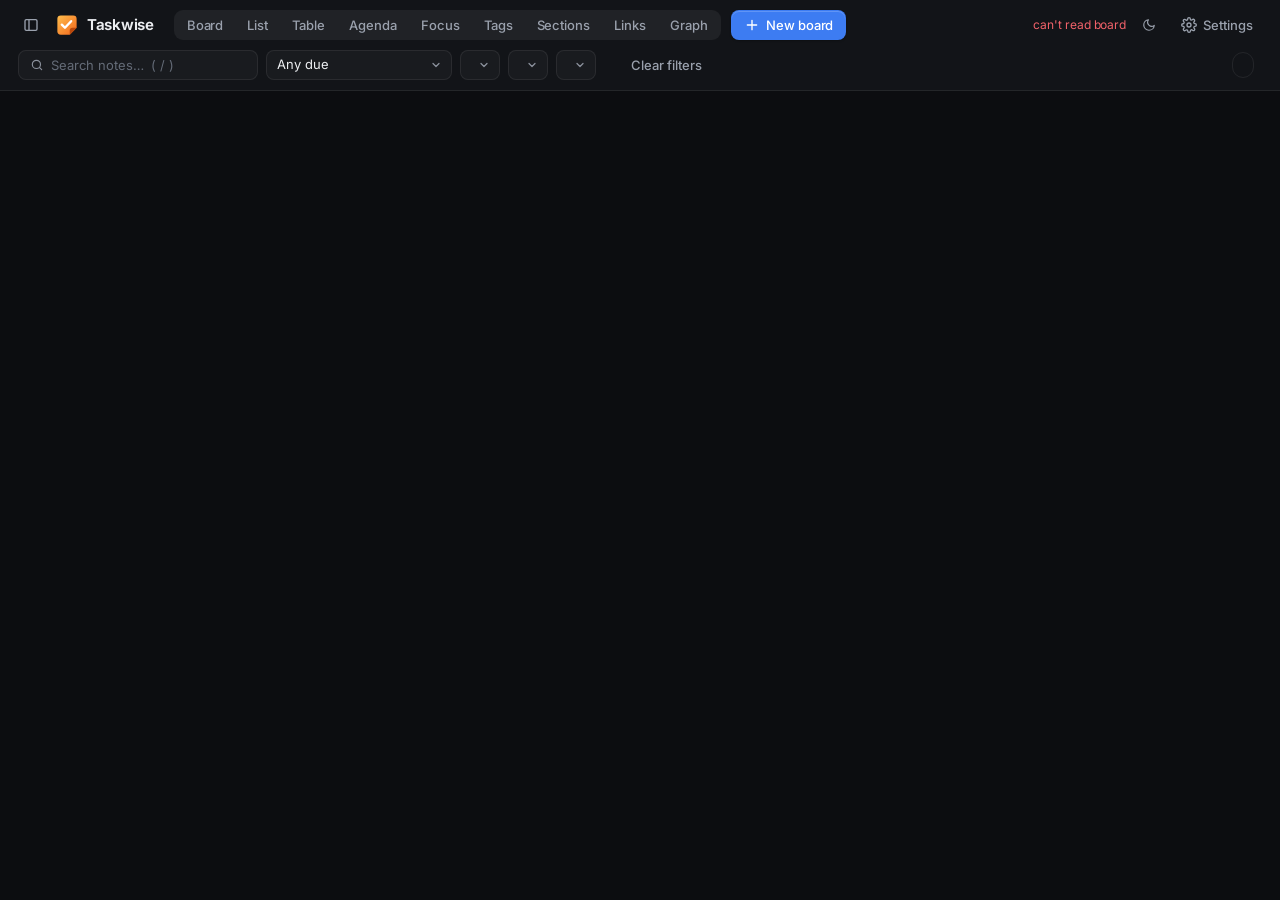
==== commit c169d8c9: "Add six themes from dark to light Midnight (the old dark), Dim, Dusk, Mist, Paper and Light (the old" ====
--- a/static/index.html
+++ b/static/index.html
@@ -26,7 +26,7 @@
   <div class="spacer"></div>
   <span id="updateNotice" hidden>update available: git pull and run install.sh</span>
   <span id="status"></span>
-  <button id="themeBtn" class="ghost icon" title="Switch light / dark"></button>
+  <button id="themeBtn" class="ghost icon" title="Theme"></button>
   <button id="settingsBtn" class="ghost" title="Settings"><svg class="ic" width="16" height="16" viewBox="0 0 24 24" fill="none" stroke="currentColor" stroke-width="2" stroke-linecap="round" stroke-linejoin="round"><circle cx="12" cy="12" r="3"/><path d="M19.4 15a1.7 1.7 0 0 0 .3 1.8l.1.1a2 2 0 1 1-2.8 2.8l-.1-.1a1.7 1.7 0 0 0-1.8-.3 1.7 1.7 0 0 0-1 1.5V21a2 2 0 1 1-4 0v-.1a1.7 1.7 0 0 0-1.1-1.5 1.7 1.7 0 0 0-1.8.3l-.1.1a2 2 0 1 1-2.8-2.8l.1-.1a1.7 1.7 0 0 0 .3-1.8 1.7 1.7 0 0 0-1.5-1H3a2 2 0 1 1 0-4h.1a1.7 1.7 0 0 0 1.5-1.1 1.7 1.7 0 0 0-.3-1.8l-.1-.1a2 2 0 1 1 2.8-2.8l.1.1a1.7 1.7 0 0 0 1.8.3H9a1.7 1.7 0 0 0 1-1.5V3a2 2 0 1 1 4 0v.1a1.7 1.7 0 0 0 1 1.5 1.7 1.7 0 0 0 1.8-.3l.1-.1a2 2 0 1 1 2.8 2.8l-.1.1a1.7 1.7 0 0 0-.3 1.8V9a1.7 1.7 0 0 0 1.5 1H21a2 2 0 1 1 0 4h-.1a1.7 1.7 0 0 0-1.5 1z"/></svg> Settings</button>
 </header>
 <div id="filters">
--- a/static/app.css
+++ b/static/app.css
@@ -43,6 +43,43 @@
   --shadow-sm: 0 1px 2px rgba(15,23,42,0.06);
   --shadow: 0 1px 3px rgba(15,23,42,0.06), 0 8px 24px rgba(15,23,42,0.08);
   --shadow-lg: 0 4px 12px rgba(15,23,42,0.08), 0 28px 64px rgba(15,23,42,0.18);
+}
+
+/* the themes between the two ends, darkest first. Each builds on dark or
+   light (data-theme, which picks the shared details) and changes the
+   surfaces and text (data-shade). */
+:root[data-shade="dim"] {
+  --bg: #1c2027; --surface: #22272e; --col: #252a32; --card: #2c323b; --card-hover: #313842; --raised: #282e36;
+  --border: rgba(255,255,255,0.09); --border-strong: rgba(255,255,255,0.15); --line: rgba(255,255,255,0.065);
+  --text: #e8ebf0; --muted: #a6aebb; --faint: #79818e;
+  --btn: rgba(255,255,255,0.055); --btn-hover: rgba(255,255,255,0.09); --hover: rgba(255,255,255,0.045); --chip: rgba(255,255,255,0.07);
+  --shadow-sm: 0 1px 2px rgba(0,0,0,0.3);
+  --shadow: 0 2px 4px rgba(0,0,0,0.2), 0 8px 24px rgba(0,0,0,0.28);
+  --shadow-lg: 0 4px 12px rgba(0,0,0,0.25), 0 28px 64px rgba(0,0,0,0.45);
+}
+:root[data-shade="dusk"] {
+  --bg: #2b313b; --surface: #323945; --col: #363d4a; --card: #3e4654; --card-hover: #444d5c; --raised: #3a4250;
+  --border: rgba(255,255,255,0.1); --border-strong: rgba(255,255,255,0.18); --line: rgba(255,255,255,0.075);
+  --text: #f0f2f6; --muted: #b8c0cc; --faint: #8d96a5;
+  --accent: #82b6ff; --accent-bg: rgba(130,182,255,0.15);
+  --btn: rgba(255,255,255,0.065); --btn-hover: rgba(255,255,255,0.1); --hover: rgba(255,255,255,0.05); --chip: rgba(255,255,255,0.08);
+  --shadow-sm: 0 1px 2px rgba(0,0,0,0.22);
+  --shadow: 0 2px 4px rgba(0,0,0,0.16), 0 8px 24px rgba(0,0,0,0.22);
+  --shadow-lg: 0 4px 12px rgba(0,0,0,0.2), 0 28px 64px rgba(0,0,0,0.4);
+}
+:root[data-shade="mist"] {
+  --bg: #d8dce2; --surface: #e5e8ed; --col: #cfd4db; --card: #eef0f3; --card-hover: #f3f5f7; --raised: #e2e6eb;
+  --border: rgba(15,23,42,0.12); --border-strong: rgba(15,23,42,0.2); --line: rgba(15,23,42,0.09);
+  --text: #13161b; --muted: #4c5361; --faint: #737a87;
+  --btn: #eef0f3; --btn-hover: #e5e8ed; --hover: rgba(15,23,42,0.05); --chip: rgba(15,23,42,0.07);
+}
+:root[data-shade="paper"] {
+  --bg: #eee9df; --surface: #f8f5ef; --col: #e7e1d5; --card: #fbf9f4; --card-hover: #fffdf9; --raised: #f4f0e8;
+  --border: rgba(60,45,20,0.12); --border-strong: rgba(60,45,20,0.2); --line: rgba(60,45,20,0.08);
+  --text: #29241c; --muted: #675e4f; --faint: #968c7a;
+  --btn: #fbf9f4; --btn-hover: #f3eee4; --hover: rgba(60,45,20,0.05); --chip: rgba(60,45,20,0.07);
+  --shadow-sm: 0 1px 2px rgba(60,45,20,0.07);
+  --shadow: 0 1px 3px rgba(60,45,20,0.07), 0 8px 24px rgba(60,45,20,0.09);
 }
 
 * { box-sizing: border-box; }
@@ -333,6 +370,7 @@
   background: color-mix(in srgb, var(--tc) 13%, transparent);
 }
 .pill::before { content: ""; width: 6px; height: 6px; border-radius: 50%; background: var(--tc); }
+.pill .wf { font-weight: 450; max-width: 160px; overflow: hidden; text-overflow: ellipsis; }
 .due {
   display: inline-flex; align-items: center; gap: 4px; border-radius: 6px; padding: 0 7px; height: 20px; font-size: calc(11px * var(--ui-scale));
   background: var(--chip); color: var(--muted); white-space: nowrap; font-weight: 550; font-variant-numeric: tabular-nums;
@@ -458,6 +496,9 @@
 .menu > button:hover { background: var(--hover); }
 .menu > button.danger { color: var(--danger); background: none; }
 .menu > button.danger:hover { background: var(--danger-bg); }
+.menu > button .theme-sw { width: 14px; height: 14px; border-radius: 4px; border: 1px solid var(--border-strong); flex-shrink: 0; }
+.menu > button.on { color: var(--text); font-weight: 550; }
+.menu > button.on svg { margin-left: auto; color: var(--accent); }
 .menu hr { border: none; border-top: 1px solid var(--line); margin: 4px 2px; }
 .menu .colors { padding: 6px 10px; }
 .menu > button .ic { color: var(--faint); }
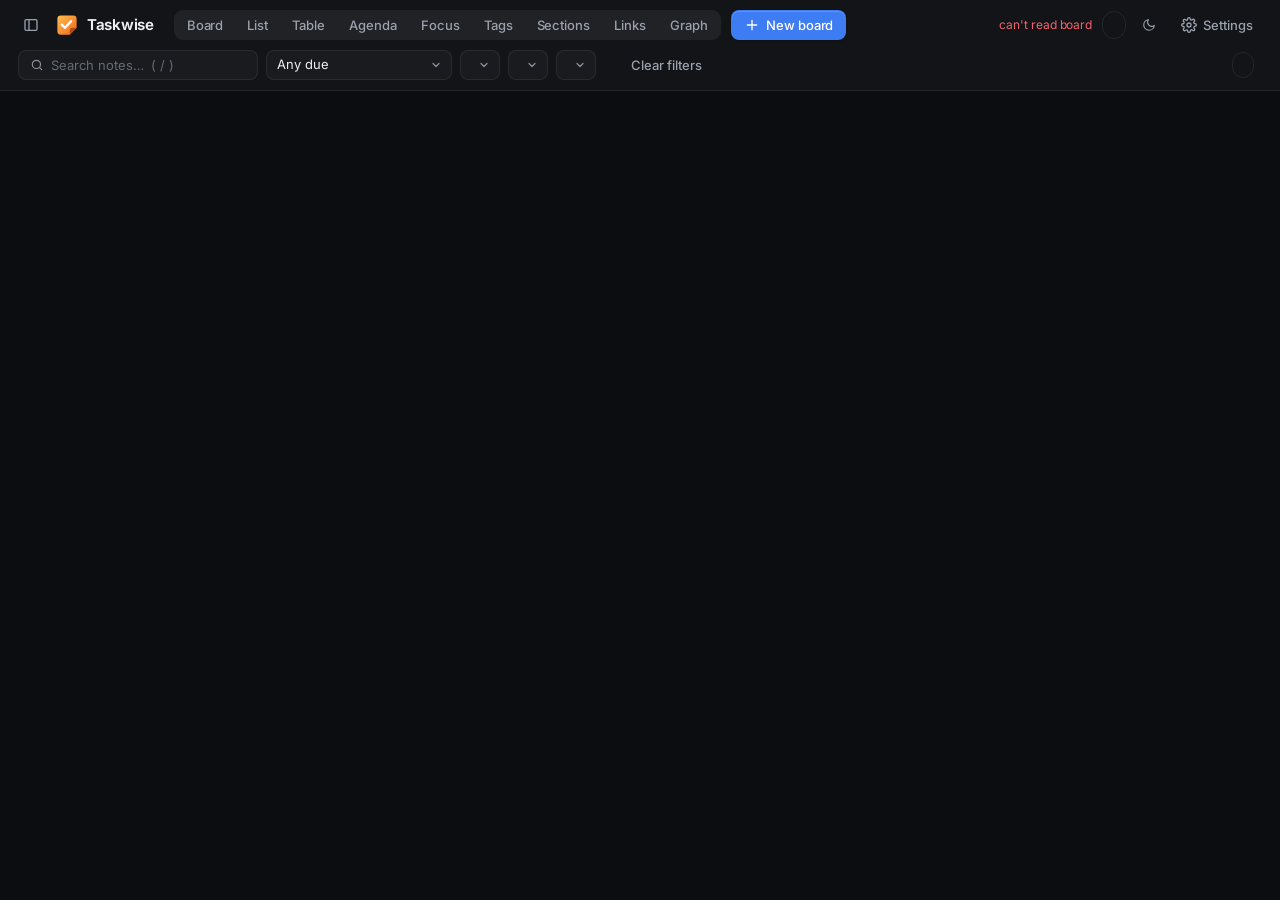
==== commit 69d4883b: "Show today's done notes and ticked boxes in a badge at the top right Notes now get a doneAt time whe" ====
--- a/static/index.html
+++ b/static/index.html
@@ -26,6 +26,7 @@
   <div class="spacer"></div>
   <span id="updateNotice" hidden>update available: git pull and run install.sh</span>
   <span id="status"></span>
+  <button id="todayBtn" class="ghost"></button>
   <button id="themeBtn" class="ghost icon" title="Theme"></button>
   <button id="settingsBtn" class="ghost" title="Settings"><svg class="ic" width="16" height="16" viewBox="0 0 24 24" fill="none" stroke="currentColor" stroke-width="2" stroke-linecap="round" stroke-linejoin="round"><circle cx="12" cy="12" r="3"/><path d="M19.4 15a1.7 1.7 0 0 0 .3 1.8l.1.1a2 2 0 1 1-2.8 2.8l-.1-.1a1.7 1.7 0 0 0-1.8-.3 1.7 1.7 0 0 0-1 1.5V21a2 2 0 1 1-4 0v-.1a1.7 1.7 0 0 0-1.1-1.5 1.7 1.7 0 0 0-1.8.3l-.1.1a2 2 0 1 1-2.8-2.8l.1-.1a1.7 1.7 0 0 0 .3-1.8 1.7 1.7 0 0 0-1.5-1H3a2 2 0 1 1 0-4h.1a1.7 1.7 0 0 0 1.5-1.1 1.7 1.7 0 0 0-.3-1.8l-.1-.1a2 2 0 1 1 2.8-2.8l.1.1a1.7 1.7 0 0 0 1.8.3H9a1.7 1.7 0 0 0 1-1.5V3a2 2 0 1 1 4 0v.1a1.7 1.7 0 0 0 1 1.5 1.7 1.7 0 0 0 1.8-.3l.1-.1a2 2 0 1 1 2.8 2.8l-.1.1a1.7 1.7 0 0 0-.3 1.8V9a1.7 1.7 0 0 0 1.5 1H21a2 2 0 1 1 0 4h-.1a1.7 1.7 0 0 0-1.5 1z"/></svg> Settings</button>
 </header>
--- a/static/app.css
+++ b/static/app.css
@@ -147,6 +147,16 @@
 .seg button { height: 100%; background: none; border: none; box-shadow: none !important; padding: 0 14px; border-radius: 7px; color: var(--muted); }
 .seg button:hover { color: var(--text); background: none; }
 .seg button.on { background: var(--card); color: var(--text); box-shadow: var(--shadow-sm), var(--highlight) !important; }
+#todayBtn, :root[data-theme="light"] #todayBtn { height: 28px; padding: 0 11px; gap: 6px; border-radius: 999px; font-size: calc(12px * var(--ui-scale)); font-weight: 550; color: var(--faint); background: none; border: 1px solid var(--border); box-shadow: none; white-space: nowrap; }
+#todayBtn.some { color: var(--ok); background: color-mix(in srgb, var(--ok) 12%, transparent); border-color: color-mix(in srgb, var(--ok) 30%, transparent); }
+#todayBtn.some:hover { background: color-mix(in srgb, var(--ok) 18%, transparent); }
+#todayBtn .ts { display: none; font-variant-numeric: tabular-nums; }
+@media (max-width: 1180px) { #todayBtn.some .tl { display: none; } #todayBtn.some .ts { display: inline; } #todayBtn:not(.some) .tl { display: none; } #todayBtn:not(.some) { padding: 0 8px; } }
+.menu > button .today-t { overflow: hidden; text-overflow: ellipsis; white-space: nowrap; max-width: 260px; }
+.menu > button .today-x { margin-left: auto; padding-left: 12px; color: var(--faint); font-size: calc(11.5px * var(--ui-scale)); }
+.menu > button:has(.today-t) > .ic:first-child { color: var(--ok); }
+.today-empty { padding: 4px 10px 8px; color: var(--muted); font-size: calc(12.5px * var(--ui-scale)); max-width: 240px; }
+.today-foot { padding: 4px 10px 6px; color: var(--faint); font-size: calc(11.5px * var(--ui-scale)); }
 #status { font-size: calc(12px * var(--ui-scale)); color: var(--faint); min-width: 60px; text-align: right; }
 #status.err { color: var(--danger); }
 #updateNotice { font-size: calc(12px * var(--ui-scale)); color: var(--warn); }
@@ -378,6 +388,14 @@
 .due.overdue, .due.today { background: var(--danger-bg); color: var(--danger); }
 .due.soon { background: var(--warn-bg); color: var(--warn); }
 .due.week { background: var(--accent-bg); color: var(--accent); }
+.tasks-badge {
+  display: inline-flex; align-items: center; gap: 4px; border-radius: 6px; padding: 0 7px; height: 20px; font-size: calc(11px * var(--ui-scale));
+  background: var(--chip); color: var(--muted); white-space: nowrap; font-weight: 550; font-variant-numeric: tabular-nums;
+}
+.tasks-badge.all { background: color-mix(in srgb, var(--ok) 14%, transparent); color: var(--ok); }
+.tasks-bar { position: absolute; left: 10px; right: 10px; bottom: 0; height: 2px; border-radius: 2px 2px 0 0; background: var(--chip); overflow: hidden; }
+.tasks-bar span { display: block; height: 100%; background: var(--muted); opacity: 0.6; transition: width 0.2s; }
+.tasks-bar.all span { background: var(--ok); opacity: 1; }
 .lnk {
   display: inline-flex; align-items: center; gap: 5px; max-width: 170px; height: 20px; font-size: calc(11px * var(--ui-scale)); color: var(--muted);
   text-decoration: none; border-radius: 6px; padding: 0 7px; font-weight: 500; background: var(--chip);
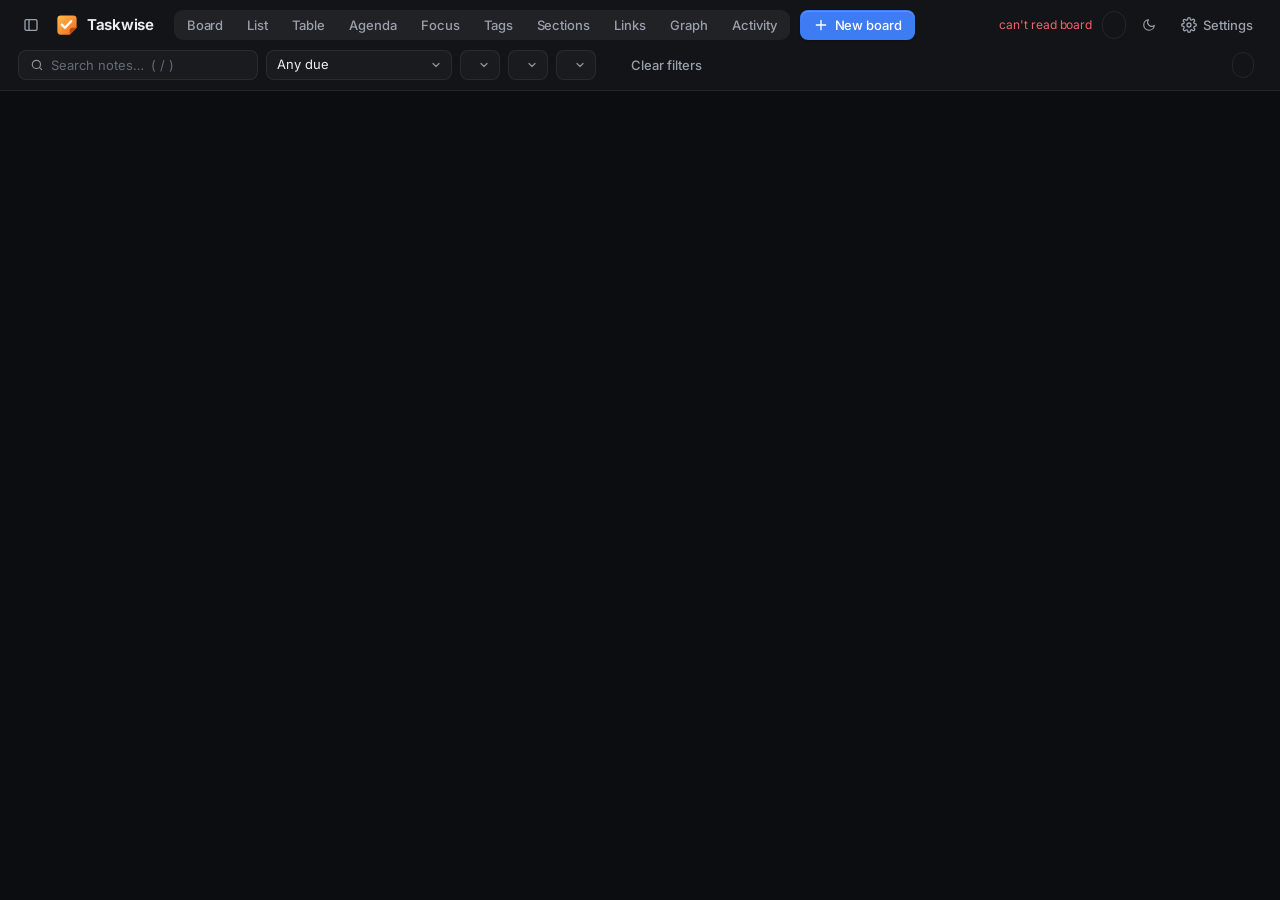
==== commit 9ed56d65: "Add an Activity view: a year of squares shaded by what got done each day Each day is shaded by notes" ====
--- a/static/index.html
+++ b/static/index.html
@@ -21,6 +21,7 @@
     <button data-view="sections" title="Sections: same-named sections of every board side by side (7)">Sections</button>
     <button data-view="bookmarks" title="Links: every board's links with their notes; drag to organize (8)">Links</button>
     <button data-view="graph" title="Graph: which notes depend on which (9)">Graph</button>
+    <button data-view="activity" title="Activity: what got done each day, over the year (0)">Activity</button>
   </div>
   <button id="addBoardBtn" class="primary"><svg class="ic" width="16" height="16" viewBox="0 0 24 24" fill="none" stroke="currentColor" stroke-width="2" stroke-linecap="round"><path d="M12 5v14M5 12h14"/></svg> New board</button>
   <div class="spacer"></div>
--- a/static/app.css
+++ b/static/app.css
@@ -897,3 +897,34 @@
 .col-body > .archive:last-child { margin-bottom: 2px; }
 .ne-arch { display: inline-flex; align-items: center; gap: 4px; }
 .ne-arch .ic { width: 12px; height: 12px; }
+
+/* ---------- activity view ---------- */
+.vwrap.activity { max-width: 1060px; margin: 0 auto; width: 100%; gap: 14px; }
+.act-sum { color: var(--muted); font-size: calc(13px * var(--ui-scale)); }
+.act-sum b { color: var(--text); font-weight: 650; font-variant-numeric: tabular-nums; }
+.act-card { background: var(--surface); border: 1px solid var(--border); border-radius: 14px; padding: 16px 18px 12px; overflow-x: auto; }
+.act-grid { display: grid; grid-template-columns: auto repeat(var(--weeks), minmax(9px, 1fr)); gap: 3px; min-width: calc(var(--weeks) * 12px + 30px); }
+.act-m, .act-wd { font-size: calc(11px * var(--ui-scale)); color: var(--faint); line-height: 1; white-space: nowrap; }
+.act-m { grid-row: 1; padding-bottom: 4px; }
+.act-wd { grid-column: 1; align-self: center; padding-right: 8px; }
+.act-c { all: unset; display: block; box-sizing: border-box; aspect-ratio: 1; border-radius: 3px; background: color-mix(in srgb, var(--text) 7%, transparent); cursor: pointer; }
+.act-c.l1 { background: color-mix(in srgb, var(--ok) 30%, transparent); }
+.act-c.l2 { background: color-mix(in srgb, var(--ok) 52%, transparent); }
+.act-c.l3 { background: color-mix(in srgb, var(--ok) 76%, transparent); }
+.act-c.l4 { background: var(--ok); }
+.act-c.future { background: none; outline: 1px dashed var(--line); outline-offset: -1px; cursor: default; }
+button.act-c:hover { outline: 1px solid var(--border-strong); outline-offset: 1px; }
+.act-c.today { outline: 1px solid var(--muted); outline-offset: 1px; }
+.act-c.on, .act-c.on:hover { outline: 2px solid var(--accent); outline-offset: 1px; }
+.act-c:focus-visible { outline: 2px solid var(--accent); outline-offset: 1px; }
+.act-foot { display: flex; align-items: center; gap: 12px; margin-top: 10px; }
+.act-foot .spacer { flex: 1; }
+.act-legend { display: inline-flex; align-items: center; gap: 3px; font-size: calc(11px * var(--ui-scale)); color: var(--faint); }
+.act-legend .act-c { width: 11px; cursor: default; margin: 0 1px; }
+.act-legend .act-c:first-child { margin-left: 5px; }
+.act-day { display: flex; flex-direction: column; gap: 8px; }
+.act-day-head { display: flex; align-items: baseline; gap: 12px; }
+.act-day-head h2 { margin: 0; font-size: calc(15px * var(--ui-scale)); letter-spacing: -0.01em; }
+.act-rows { background: var(--surface); border: 1px solid var(--border); border-radius: 12px; padding: 4px; }
+.act-tick { display: inline-flex; align-items: center; gap: 4px; font-size: calc(11.5px * var(--ui-scale)); color: var(--ok); white-space: nowrap; }
+.act-tick .ic { width: 12px; height: 12px; }
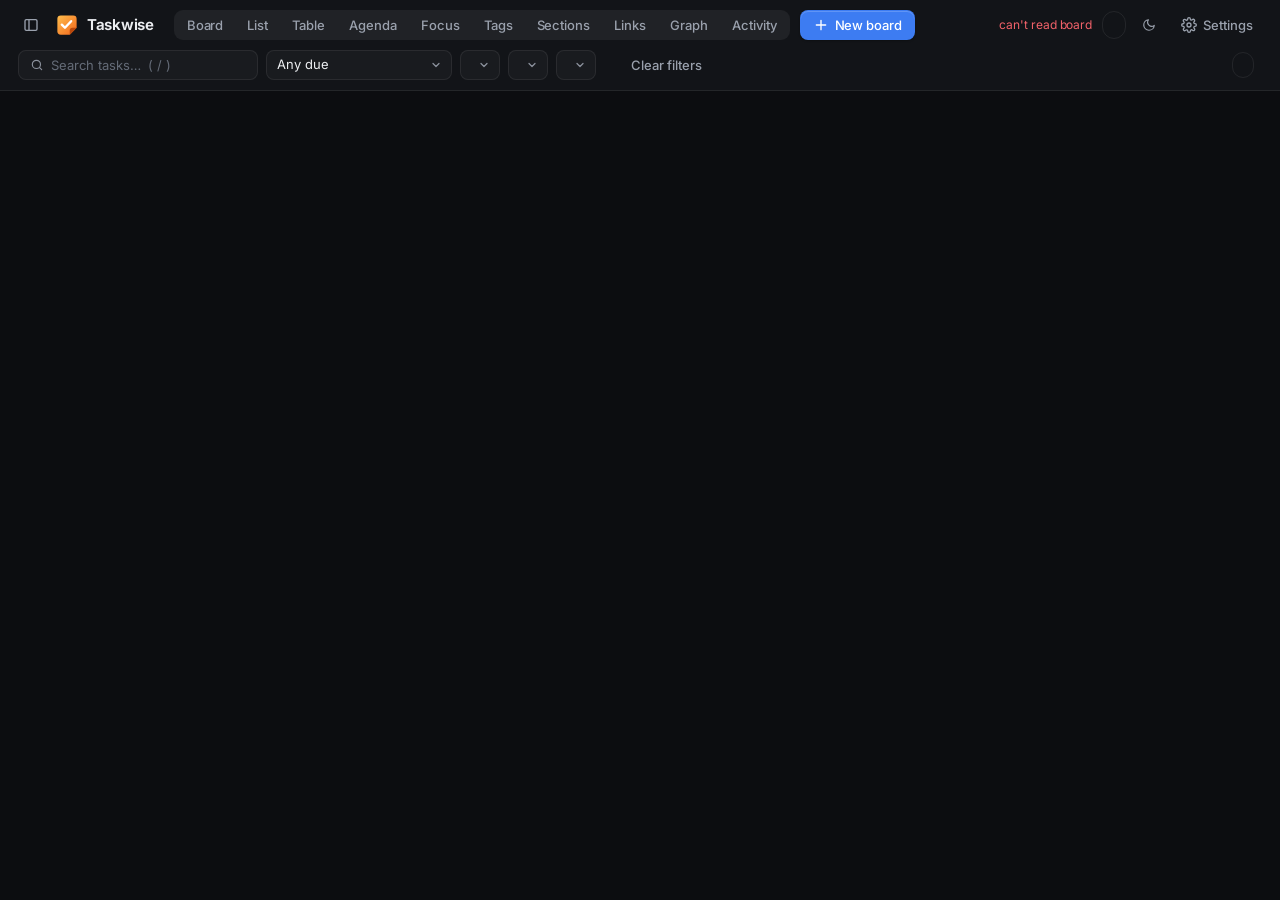
==== commit bc55af3a: "Call notes tasks and ticks subtasks; add task and link menus - Rename notes to tasks and ticked boxe" ====
--- a/static/index.html
+++ b/static/index.html
@@ -13,14 +13,14 @@
   <h1><img class="logo" src="/static/icon.svg" alt="">Taskwise</h1>
   <div class="seg" id="viewSeg">
     <button data-view="board" title="Board (1)">Board</button>
-    <button data-view="list" title="List: one line per note (2)">List</button>
+    <button data-view="list" title="List: one line per task (2)">List</button>
     <button data-view="table" title="Table (3)">Table</button>
-    <button data-view="agenda" title="Agenda: notes by when they're due (4)">Agenda</button>
+    <button data-view="agenda" title="Agenda: tasks by when they're due (4)">Agenda</button>
     <button data-view="focus" title="Focus: overdue, today and urgent (5)">Focus</button>
     <button data-view="tags" title="Tags: one column per tag (6)">Tags</button>
     <button data-view="sections" title="Sections: same-named sections of every board side by side (7)">Sections</button>
-    <button data-view="bookmarks" title="Links: every board's links with their notes; drag to organize (8)">Links</button>
-    <button data-view="graph" title="Graph: which notes depend on which (9)">Graph</button>
+    <button data-view="bookmarks" title="Links: every board's links with their tasks; drag to organize (8)">Links</button>
+    <button data-view="graph" title="Graph: which tasks depend on which (9)">Graph</button>
     <button data-view="activity" title="Activity: what got done each day, over the year (0)">Activity</button>
   </div>
   <button id="addBoardBtn" class="primary"><svg class="ic" width="16" height="16" viewBox="0 0 24 24" fill="none" stroke="currentColor" stroke-width="2" stroke-linecap="round"><path d="M12 5v14M5 12h14"/></svg> New board</button>
@@ -32,7 +32,7 @@
   <button id="settingsBtn" class="ghost" title="Settings"><svg class="ic" width="16" height="16" viewBox="0 0 24 24" fill="none" stroke="currentColor" stroke-width="2" stroke-linecap="round" stroke-linejoin="round"><circle cx="12" cy="12" r="3"/><path d="M19.4 15a1.7 1.7 0 0 0 .3 1.8l.1.1a2 2 0 1 1-2.8 2.8l-.1-.1a1.7 1.7 0 0 0-1.8-.3 1.7 1.7 0 0 0-1 1.5V21a2 2 0 1 1-4 0v-.1a1.7 1.7 0 0 0-1.1-1.5 1.7 1.7 0 0 0-1.8.3l-.1.1a2 2 0 1 1-2.8-2.8l.1-.1a1.7 1.7 0 0 0 .3-1.8 1.7 1.7 0 0 0-1.5-1H3a2 2 0 1 1 0-4h.1a1.7 1.7 0 0 0 1.5-1.1 1.7 1.7 0 0 0-.3-1.8l-.1-.1a2 2 0 1 1 2.8-2.8l.1.1a1.7 1.7 0 0 0 1.8.3H9a1.7 1.7 0 0 0 1-1.5V3a2 2 0 1 1 4 0v.1a1.7 1.7 0 0 0 1 1.5 1.7 1.7 0 0 0 1.8-.3l.1-.1a2 2 0 1 1 2.8 2.8l-.1.1a1.7 1.7 0 0 0-.3 1.8V9a1.7 1.7 0 0 0 1.5 1H21a2 2 0 1 1 0 4h-.1a1.7 1.7 0 0 0-1.5 1z"/></svg> Settings</button>
 </header>
 <div id="filters">
-  <input id="search" type="search" placeholder="Search notes…  ( / )">
+  <input id="search" type="search" placeholder="Search tasks…  ( / )">
   <select id="dueFilter" title="Filter by due">
     <option value="all">Any due</option>
     <option value="overdue">Overdue</option>
@@ -45,7 +45,7 @@
   </select>
   <select id="boardFilter" title="Filter by board"></select>
   <select id="sectionFilter" title="Filter by section - sections with the same name on different boards show together"></select>
-  <select id="sortPick" title="Order of the notes (Table sorts by its columns)"></select>
+  <select id="sortPick" title="Order of the tasks (Table sorts by its columns)"></select>
   <div class="tag-filters" id="tagFilters"></div>
   <span id="activeChips"></span>
   <button id="clearFilters" class="ghost">Clear filters</button>
--- a/static/app.css
+++ b/static/app.css
@@ -355,12 +355,14 @@
 .card.dragging { opacity: 0.35; transform: none; }
 .card.is-done .title { text-decoration: line-through; text-decoration-color: var(--faint); color: var(--muted); }
 .card.is-done .body, .card.is-done .meta { opacity: 0.55; }
-.card .title { font-weight: 600; line-height: 1.38; padding-right: 26px; word-break: break-word; font-size: calc(13.5px * var(--ui-scale)); letter-spacing: -0.01em; }
+.card .title { font-weight: 600; line-height: 1.38; padding-right: 52px; word-break: break-word; font-size: calc(13.5px * var(--ui-scale)); letter-spacing: -0.01em; }
 .card .body {
   font-size: calc(12.5px * var(--ui-scale)); color: var(--muted); margin-top: 4px; line-height: 1.55; word-break: break-word;
   max-height: 14em; overflow: hidden; -webkit-mask-image: linear-gradient(#000 calc(100% - 1.6em), transparent); mask-image: linear-gradient(#000 calc(100% - 1.6em), transparent);
 }
 .card .body:not(:has(> :nth-child(6))) { -webkit-mask-image: none; mask-image: none; }
+/* on boards a card shows its whole text */
+.column .card .body { max-height: none; -webkit-mask-image: none; mask-image: none; }
 .card .meta { display: flex; flex-wrap: wrap; gap: 5px; margin-top: 10px; align-items: center; }
 .card .meta:empty { display: none; }
 .check, :root[data-theme="light"] .check {
@@ -371,6 +373,15 @@
 .check:hover { border-color: var(--ok); color: var(--ok); background: color-mix(in srgb, var(--ok) 10%, transparent); }
 .card .check { position: absolute; top: 9px; right: 9px; opacity: 0; }
 .card:hover .check, .card.is-done .check { opacity: 1; }
+/* the ⋯ task menu: left of the check on cards, at the end of rows */
+.note-more, :root[data-theme="light"] .note-more { width: 22px; height: 22px; padding: 0; border-radius: 6px; color: var(--faint); background: none; border: none; box-shadow: none; opacity: 0; transition: opacity 0.15s; }
+.note-more:hover { color: var(--text); background: var(--hover); }
+.note-more .ic { width: 15px; height: 15px; }
+.card .note-more { position: absolute; top: 8px; right: 34px; }
+.card:hover .note-more, .crow:hover .note-more, tr.row:hover .note-more, .note-more:focus-visible { opacity: 1; }
+.crow .note-more { flex-shrink: 0; }
+.notes-table td.rowbtns { white-space: nowrap; }
+.notes-table td.rowbtns .note-more { vertical-align: middle; margin-left: 4px; }
 .is-done .check { background: var(--ok); border-color: var(--ok); color: #fff; }
 .is-done .check:hover { background: var(--ok); color: #fff; }
 
@@ -394,7 +405,7 @@
 }
 .tasks-badge.all { background: color-mix(in srgb, var(--ok) 14%, transparent); color: var(--ok); }
 .tasks-bar { position: absolute; left: 10px; right: 10px; bottom: 0; height: 2px; border-radius: 2px 2px 0 0; background: var(--chip); overflow: hidden; }
-.tasks-bar span { display: block; height: 100%; background: var(--muted); opacity: 0.6; transition: width 0.2s; }
+.tasks-bar span { display: block; height: 100%; background: var(--ok); opacity: 0.75; transition: width 0.2s; }
 .tasks-bar.all span { background: var(--ok); opacity: 1; }
 .lnk {
   display: inline-flex; align-items: center; gap: 5px; max-width: 170px; height: 20px; font-size: calc(11px * var(--ui-scale)); color: var(--muted);
@@ -679,7 +690,8 @@
 .focus-block.is-today .focus-head h2 { color: var(--warn); }
 .focus-list { display: flex; flex-direction: column; gap: 9px; }
 .card.big { padding: 13px 16px 14px; }
-.card.big .title { font-size: calc(15.5px * var(--ui-scale)); padding-right: 34px; }
+.card.big .title { font-size: calc(15.5px * var(--ui-scale)); padding-right: 62px; }
+.card.big .note-more { top: 12px; right: 42px; }
 .card.big .body { -webkit-line-clamp: 6; font-size: calc(13px * var(--ui-scale)); }
 .card.big .check { width: 24px; height: 24px; top: 12px; right: 12px; opacity: 0.6; }
 .card.big:hover .check { opacity: 1; }
@@ -928,3 +940,25 @@
 .act-rows { background: var(--surface); border: 1px solid var(--border); border-radius: 12px; padding: 4px; }
 .act-tick { display: inline-flex; align-items: center; gap: 4px; font-size: calc(11.5px * var(--ui-scale)); color: var(--ok); white-space: nowrap; }
 .act-tick .ic { width: 12px; height: 12px; }
+
+/* ---------- due calendar (note panel and right-click menu) ---------- */
+.due-chips button.due-cal-btn, .menu-chips button[data-cal-open] { display: inline-flex; align-items: center; gap: 5px; }
+.cal { width: 252px; user-select: none; }
+.menu .cal { padding: 2px 8px 6px; }
+.cal-head { display: flex; align-items: center; gap: 4px; margin-bottom: 4px; }
+.cal-title { flex: 1; font-weight: 600; font-size: calc(13px * var(--ui-scale)); padding-left: 4px; text-transform: capitalize; }
+.cal-head button.icon, .menu .cal-head button { height: 26px; width: 26px; padding: 0; justify-content: center; color: var(--muted); }
+.menu .cal-head button.cal-now, .cal-head button.cal-now { width: auto; padding: 0 8px; font-size: calc(11.5px * var(--ui-scale)); }
+.cal-arrow { display: inline-flex; }
+.cal-arrow.prev { transform: rotate(180deg); }
+.cal-grid { display: grid; grid-template-columns: repeat(7, 1fr); gap: 2px; }
+.cal-wd { text-align: center; font-size: calc(10.5px * var(--ui-scale)); color: var(--faint); padding: 2px 0 4px; text-transform: uppercase; }
+.cal-grid button, :root[data-theme="light"] .cal-grid button, .menu .cal-grid button {
+  height: 32px; width: auto; padding: 0; justify-content: center; border-radius: 8px; border: 1px solid transparent;
+  background: none; box-shadow: none; color: var(--text); font-size: calc(12.5px * var(--ui-scale)); font-variant-numeric: tabular-nums; }
+:root .cal .cal-grid button.we { color: var(--muted); }
+:root .cal .cal-grid button.past { color: var(--faint); }
+:root .cal .cal-grid button.out { color: var(--faint); opacity: 0.55; }
+:root .cal .cal-grid button:hover { background: var(--btn-hover); border-color: transparent; }
+:root .cal .cal-grid button.today { border-color: var(--accent); color: var(--accent); font-weight: 600; }
+:root .cal .cal-grid button.on, :root .cal .cal-grid button.on:hover { background: var(--accent-strong); border-color: transparent; color: var(--on-accent); font-weight: 600; opacity: 1; }
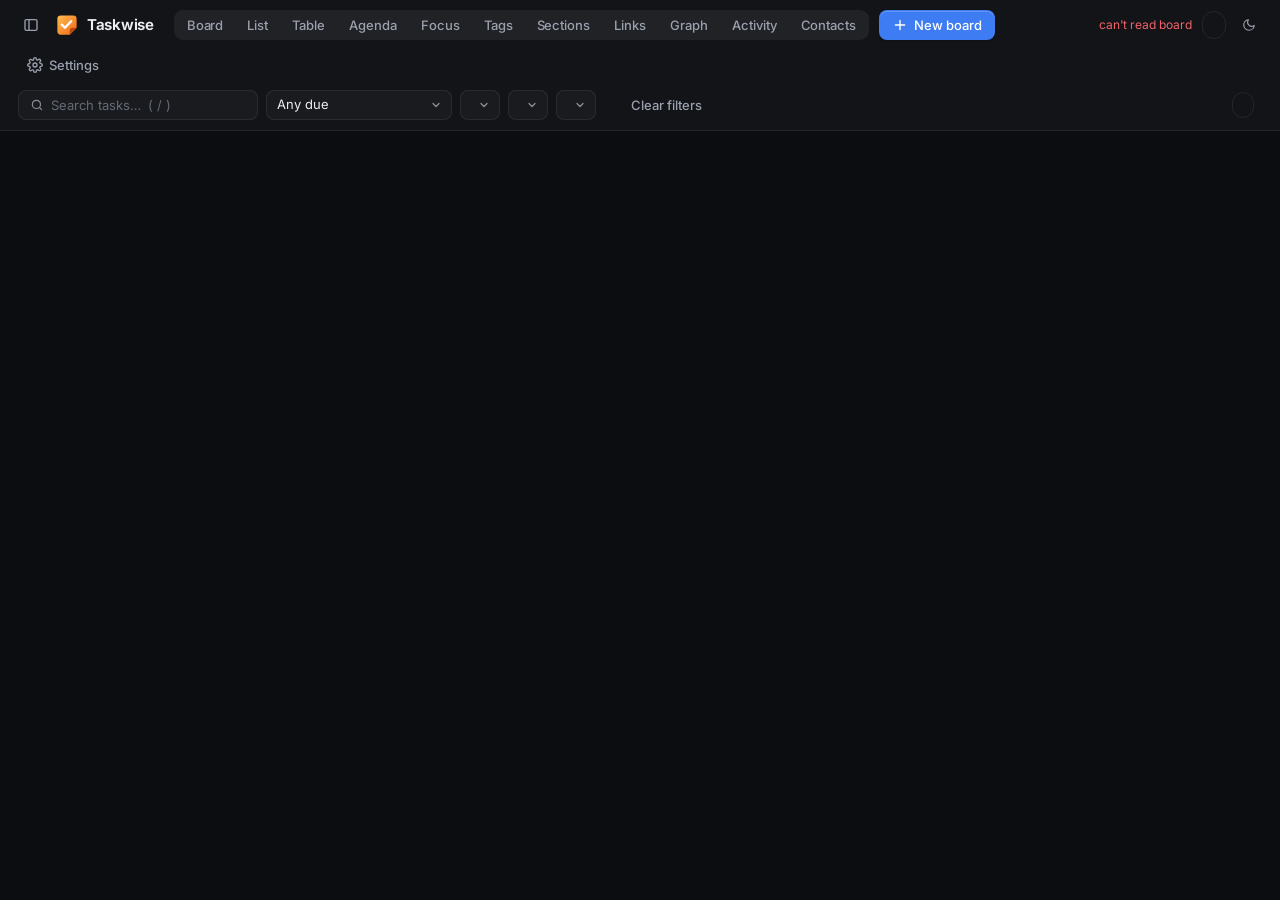
==== commit 51429600: "Add contacts and contact lists, with email from tasks One address book for every board (ws.contacts," ====
--- a/static/index.html
+++ b/static/index.html
@@ -22,6 +22,7 @@
     <button data-view="bookmarks" title="Links: every board's links with their tasks; drag to organize (8)">Links</button>
     <button data-view="graph" title="Graph: which tasks depend on which (9)">Graph</button>
     <button data-view="activity" title="Activity: what got done each day, over the year (0)">Activity</button>
+    <button data-view="contacts" title="Contacts: people and lists you can add to tasks and email">Contacts</button>
   </div>
   <button id="addBoardBtn" class="primary"><svg class="ic" width="16" height="16" viewBox="0 0 24 24" fill="none" stroke="currentColor" stroke-width="2" stroke-linecap="round"><path d="M12 5v14M5 12h14"/></svg> New board</button>
   <div class="spacer"></div>
@@ -66,6 +67,7 @@
 <div id="toast"></div>
 <script src="/static/due.js"></script>
 <script src="/static/md.js"></script>
+<script src="/static/contacts.js"></script>
 <script src="/static/app.js"></script>
 <script src="/static/views.js"></script>
 </body>
--- a/static/app.css
+++ b/static/app.css
@@ -30,6 +30,8 @@
   --shadow-lg: 0 4px 12px rgba(0,0,0,0.3), 0 28px 64px rgba(0,0,0,0.55);
   --font: "Inter var", "Inter", system-ui, -apple-system, "Segoe UI", Roboto, sans-serif;
   --h: 30px;   /* control height */
+  --col-tint: 9%;   /* how much of a board's colour tints its background */
+  --links-bg: rgba(255,255,255,0.07);
 }
 :root[data-theme="light"] {
   color-scheme: light;
@@ -43,6 +45,7 @@
   --shadow-sm: 0 1px 2px rgba(15,23,42,0.06);
   --shadow: 0 1px 3px rgba(15,23,42,0.06), 0 8px 24px rgba(15,23,42,0.08);
   --shadow-lg: 0 4px 12px rgba(15,23,42,0.08), 0 28px 64px rgba(15,23,42,0.18);
+  --col-tint: 12%; --links-bg: rgba(255,255,255,0.75);
 }
 
 /* the themes between the two ends, darkest first. Each builds on dark or
@@ -101,19 +104,21 @@
   font-size: calc(13px * var(--ui-scale)); font-weight: 500; line-height: 1; white-space: nowrap; box-shadow: var(--highlight);
   transition: background 0.15s, border-color 0.15s, color 0.15s, box-shadow 0.15s, opacity 0.15s;
 }
-:root[data-theme="light"] button { box-shadow: var(--shadow-sm); }
+/* :where() keeps this at plain "button" weight, so any button style
+   (ghost, icon toggles, hover and on states) still wins in light themes */
+:where(:root[data-theme="light"]) button { box-shadow: var(--shadow-sm); }
 button:hover { background: var(--btn-hover); border-color: var(--border-strong); }
 button:active { transform: translateY(0.5px); }
 :focus-visible { outline: 2px solid var(--accent); outline-offset: 2px; }
-button.ghost, :root[data-theme="light"] button.ghost { background: none; border-color: transparent; color: var(--muted); padding: 0 8px; box-shadow: none; }
+button.ghost { background: none; border-color: transparent; color: var(--muted); padding: 0 8px; box-shadow: none; }
 button.ghost:hover { background: var(--hover); color: var(--text); }
 button.icon { padding: 0; width: 26px; height: 26px; border-radius: 7px; }
-button.primary, :root[data-theme="light"] button.primary {
+button.primary {
   background: var(--accent-strong); border-color: transparent; color: var(--on-accent);
   box-shadow: inset 0 1px 0 rgba(255,255,255,0.18), 0 1px 2px rgba(0,0,0,0.25);
 }
 button.primary:hover { background: color-mix(in srgb, var(--accent-strong) 88%, white); }
-button.danger, :root[data-theme="light"] button.danger { background: var(--danger-bg); border-color: transparent; color: var(--danger); box-shadow: none; }
+button.danger { background: var(--danger-bg); border-color: transparent; color: var(--danger); box-shadow: none; }
 button.danger:hover { background: color-mix(in srgb, var(--danger) 18%, transparent); }
 input[type=text], input[type=url], input[type=search], select, textarea {
   background: var(--surface); border: 1px solid var(--border); border-radius: 8px; padding: 0 10px; height: var(--h);
@@ -147,7 +152,7 @@
 .seg button { height: 100%; background: none; border: none; box-shadow: none !important; padding: 0 14px; border-radius: 7px; color: var(--muted); }
 .seg button:hover { color: var(--text); background: none; }
 .seg button.on { background: var(--card); color: var(--text); box-shadow: var(--shadow-sm), var(--highlight) !important; }
-#todayBtn, :root[data-theme="light"] #todayBtn { height: 28px; padding: 0 11px; gap: 6px; border-radius: 999px; font-size: calc(12px * var(--ui-scale)); font-weight: 550; color: var(--faint); background: none; border: 1px solid var(--border); box-shadow: none; white-space: nowrap; }
+#todayBtn { height: 28px; padding: 0 11px; gap: 6px; border-radius: 999px; font-size: calc(12px * var(--ui-scale)); font-weight: 550; color: var(--faint); background: none; border: 1px solid var(--border); box-shadow: none; white-space: nowrap; }
 #todayBtn.some { color: var(--ok); background: color-mix(in srgb, var(--ok) 12%, transparent); border-color: color-mix(in srgb, var(--ok) 30%, transparent); }
 #todayBtn.some:hover { background: color-mix(in srgb, var(--ok) 18%, transparent); }
 #todayBtn .ts { display: none; font-variant-numeric: tabular-nums; }
@@ -172,7 +177,7 @@
 }
 #filters select { max-width: 200px; }
 .tag-filters { display: flex; gap: 6px; flex-wrap: wrap; align-items: center; margin-left: 2px; }
-.ftag, :root[data-theme="light"] .ftag {
+.ftag {
   height: 26px; border-radius: 999px; padding: 0 10px; font-size: calc(12px * var(--ui-scale)); font-weight: 500;
   color: var(--muted); background: none; border: 1px solid var(--border); gap: 6px; box-shadow: none;
 }
@@ -203,7 +208,7 @@
 .gdot { width: 9px; height: 9px; border-radius: 3px; background: var(--gc); flex-shrink: 0; display: inline-block; box-shadow: 0 0 0 3px color-mix(in srgb, var(--gc) 18%, transparent); }
 .group-head h3 { margin: 0 0 0 3px; font-size: calc(15px * var(--ui-scale)); font-weight: 650; letter-spacing: -0.015em; white-space: nowrap; }
 .group-head .n { font-size: calc(12px * var(--ui-scale)); color: var(--faint); font-variant-numeric: tabular-nums; font-weight: 500; }
-.group-head .away, :root[data-theme="light"] .group-head .away {
+.group-head .away {
   height: 22px; background: none; border: 1px dashed var(--border-strong); color: var(--muted); padding: 0 9px; border-radius: 999px;
   font-size: calc(11.5px * var(--ui-scale)); font-weight: 500; box-shadow: none;
 }
@@ -220,7 +225,7 @@
 .group-cols:empty { display: none; }
 .tray { display: flex; flex-wrap: wrap; align-items: center; gap: 6px; padding: 0 0 12px; }
 .tray:empty { display: none; }
-.tray .fold-chip, :root[data-theme="light"] .tray .fold-chip {
+.tray .fold-chip {
   height: 28px; background: var(--col); border: 1px solid color-mix(in srgb, var(--pc) 30%, var(--border)); border-radius: 8px;
   padding: 0 10px 0 9px; font-size: calc(12.5px * var(--ui-scale)); font-weight: 550; color: var(--text); gap: 7px; box-shadow: var(--shadow-sm);
 }
@@ -236,7 +241,7 @@
 .group.lifted, .column.lifted { position: fixed; z-index: 40; pointer-events: none; box-shadow: var(--shadow-lg); opacity: 0.98; overflow: hidden; }
 .group.lifted { background: var(--bg); padding: 0 14px; border: 1px solid var(--border-strong); }
 .group-placeholder { border-radius: 14px; border: 1.5px dashed var(--border-strong); background: var(--hover); min-width: 100%; }
-.add-group, :root[data-theme="light"] .add-group {
+.add-group {
   margin-top: 14px; background: none; border: 1px dashed var(--border-strong); color: var(--muted); padding: 0 14px; height: 34px; border-radius: 10px;
   align-self: flex-start; box-shadow: none;
 }
@@ -244,13 +249,12 @@
 .flash { animation: flash 1.4s ease-out; }
 @keyframes flash { 0%, 35% { box-shadow: 0 0 0 2px var(--accent), 0 0 0 6px var(--accent-bg); } 100% { box-shadow: 0 0 0 2px transparent; } }
 
+/* boards: one flat surface, no outline, softly tinted with the board's colour */
 .column {
-  min-width: 0; background: var(--col); border-radius: 14px;
-  border: 1px solid color-mix(in srgb, var(--pc) 32%, var(--border));
-  box-shadow: var(--highlight), var(--shadow-sm);
+  min-width: 0; background: color-mix(in srgb, var(--pc) var(--col-tint), var(--col)); border-radius: 14px;
   display: flex; flex-direction: column; min-height: 120px;
 }
-.column.drag-over-col { border-color: var(--accent); box-shadow: 0 0 0 3px var(--accent-bg); }
+.column.drag-over-col { box-shadow: 0 0 0 2px var(--accent); }
 .column.lifted { transform: rotate(1deg) scale(1.01); }
 .col-placeholder { border-radius: 14px; border: 1.5px dashed var(--border-strong); background: var(--hover); }
 body.moving-col, body.moving-col * { cursor: grabbing !important; user-select: none; }
@@ -275,15 +279,14 @@
 .column.collapsed > :not(.col-head) { display: none; }
 
 /* bookmarks: a quiet fold-out row under the board name */
-.bookmarks { margin: 0 8px 6px; border-radius: 10px; }
-.bookmarks.open { background: var(--raised); box-shadow: inset 0 0 0 1px var(--line); }
-:root:not([data-theme="light"]) .bookmarks.open { background: rgba(255,255,255,0.02); }
+/* a whitish strip, so the links read apart from the tinted board */
+.bookmarks { margin: 0 8px 6px; border-radius: 10px; background: var(--links-bg); }
 .bm-head {
   display: flex; align-items: center; gap: 6px; height: 30px; padding: 0 3px 0 8px; cursor: pointer; user-select: none; border-radius: 9px;
   font-size: calc(12.5px * var(--ui-scale)); color: var(--muted); font-weight: 550;
 }
 .bm-head:hover { color: var(--text); background: var(--hover); }
-.bookmarks.open .bm-head:hover { background: none; }
+.bm-head:hover, .bookmarks.open .bm-head:hover { background: var(--hover); }
 .bm-head .arrow { display: inline-flex; transition: transform 0.18s; color: var(--faint); }
 .bookmarks.open .bm-head .arrow { transform: rotate(90deg); }
 .bm-head .t { flex: 1; }
@@ -298,7 +301,7 @@
 .bm-list a .ic { color: var(--faint); }
 .bm-list a span { overflow: hidden; text-overflow: ellipsis; white-space: nowrap; }
 .bm-list a:hover span { color: var(--accent); }
-.bm-list .lc, :root[data-theme="light"] .bm-list .lc {
+.bm-list .lc {
   height: 18px; font-size: calc(10.5px * var(--ui-scale)); background: var(--chip); color: var(--muted); border-radius: 999px; padding: 0 7px;
   border: none; box-shadow: none; font-variant-numeric: tabular-nums;
 }
@@ -312,14 +315,11 @@
 .col-body { flex: 1; padding: 0 0 6px; }
 .notes { min-height: 30px; padding: 2px 8px 4px; display: flex; flex-direction: column; gap: 7px; }
 
-/* sections: a softly outlined block in the board's colour, its notes inside */
-.section {
-  margin: 8px 8px 0; border-radius: 11px;
-  border: 1px solid color-mix(in srgb, var(--pc) 26%, var(--border));
-  background: color-mix(in srgb, var(--pc) 3%, transparent);
-}
-.section .notes { padding: 2px 7px 8px; }
-.section.drag-over-col { border-color: var(--accent); box-shadow: 0 0 0 3px var(--accent-bg); }
+/* sections: no box of their own - a header with a bar in the board's
+   colour, and the cards under it on the board's surface */
+.section { margin: 6px 4px 0; border-radius: 11px; transition: background 0.15s; }
+.section .notes { padding: 2px 4px 8px; }
+.section.drag-over-col { background: var(--accent-bg); box-shadow: inset 0 0 0 1px color-mix(in srgb, var(--accent) 50%, transparent); }
 .sec-head {
   display: flex; align-items: center; gap: 7px; height: 34px; padding: 0 5px 0 9px; cursor: pointer; user-select: none; border-radius: 10px;
   font-size: calc(13px * var(--ui-scale)); font-weight: 620; letter-spacing: -0.005em; color: var(--text);
@@ -329,7 +329,7 @@
 }
 .sec-head .arrow { order: 0; }
 .sec-head > :not(.arrow) { order: 2; }
-.sec-head:hover { background: color-mix(in srgb, var(--pc) 7%, transparent); }
+.sec-head:hover { background: var(--hover); }
 .sec-head .arrow { display: inline-flex; color: var(--faint); transform: rotate(90deg); transition: transform 0.18s; }
 .section.collapsed .sec-head .arrow { transform: none; }
 .section.collapsed .notes { display: none; }
@@ -341,7 +341,6 @@
 .sec-head .ghost.icon { width: 24px; height: 24px; opacity: 0.6; }
 .sec-head:hover .ghost.icon, .sec-head .ghost.icon:focus-visible { opacity: 1; }
 .sec-head input.rename { font-size: calc(12.5px * var(--ui-scale)); }
-.section.general { border-style: solid; }
 .col-body > .section:last-child { margin-bottom: 2px; }
 .col-foot { display: flex; align-items: center; gap: 2px; margin: 4px 8px 8px; }
 .drop-line { height: 2px; border-radius: 2px; background: var(--accent); margin: -1px 2px; flex-shrink: 0; box-shadow: 0 0 0 3px var(--accent-bg); }
@@ -365,16 +364,16 @@
 .column .card .body { max-height: none; -webkit-mask-image: none; mask-image: none; }
 .card .meta { display: flex; flex-wrap: wrap; gap: 5px; margin-top: 10px; align-items: center; }
 .card .meta:empty { display: none; }
-.check, :root[data-theme="light"] .check {
+.check {
   width: 20px; height: 20px; padding: 0; border-radius: 50%; background: none; border: 1.5px solid var(--border-strong);
   color: transparent; transition: all 0.15s; box-shadow: none;
 }
 .check .ic { stroke-width: 3; }
-.check:hover { border-color: var(--ok); color: var(--ok); background: color-mix(in srgb, var(--ok) 10%, transparent); }
+.check:hover { border-color: var(--ok); color: var(--ok); background: color-mix(in srgb, var(--ok) 12%, transparent); }
 .card .check { position: absolute; top: 9px; right: 9px; opacity: 0; }
 .card:hover .check, .card.is-done .check { opacity: 1; }
 /* the ⋯ task menu: left of the check on cards, at the end of rows */
-.note-more, :root[data-theme="light"] .note-more { width: 22px; height: 22px; padding: 0; border-radius: 6px; color: var(--faint); background: none; border: none; box-shadow: none; opacity: 0; transition: opacity 0.15s; }
+.note-more { width: 22px; height: 22px; padding: 0; border-radius: 6px; color: var(--faint); background: none; border: none; box-shadow: none; opacity: 0; transition: opacity 0.15s; }
 .note-more:hover { color: var(--text); background: var(--hover); }
 .note-more .ic { width: 15px; height: 15px; }
 .card .note-more { position: absolute; top: 8px; right: 34px; }
@@ -383,7 +382,7 @@
 .notes-table td.rowbtns { white-space: nowrap; }
 .notes-table td.rowbtns .note-more { vertical-align: middle; margin-left: 4px; }
 .is-done .check { background: var(--ok); border-color: var(--ok); color: #fff; }
-.is-done .check:hover { background: var(--ok); color: #fff; }
+.is-done .check:hover { background: color-mix(in srgb, var(--ok) 85%, #000); border-color: color-mix(in srgb, var(--ok) 85%, #000); color: #fff; }
 
 .pill {
   display: inline-flex; align-items: center; gap: 5px; border-radius: 6px; padding: 0 7px 0 6px; height: 20px; font-size: calc(11px * var(--ui-scale));
@@ -414,7 +413,7 @@
 .lnk-wrap { display: inline-flex; align-items: center; max-width: 190px; border-radius: 6px; background: var(--chip); }
 .lnk-wrap .lnk { background: none; min-width: 0; padding-right: 3px; }
 .lnk-wrap:hover { background: var(--accent-bg); }
-.lnk-more, :root[data-theme="light"] .lnk-more {
+.lnk-more {
   display: inline-flex; align-items: center; justify-content: center; flex-shrink: 0; width: 18px; height: 20px; padding: 0; margin-right: 2px;
   background: none; border: none; box-shadow: none; color: var(--faint); border-radius: 5px; opacity: 0.55;
 }
@@ -424,7 +423,7 @@
 .lnk span { overflow: hidden; text-overflow: ellipsis; white-space: nowrap; }
 .lnk:hover { color: var(--accent); background: var(--accent-bg); }
 
-.add-note, :root[data-theme="light"] .add-note {
+.add-note {
   flex: 1; background: none; border: none; color: var(--muted); justify-content: flex-start; padding: 0 8px; border-radius: 8px; box-shadow: none;
 }
 .add-note:hover { background: var(--hover); color: var(--text); }
@@ -487,7 +486,7 @@
 .modal .section-f > .lbl { font-size: calc(12px * var(--ui-scale)); color: var(--muted); font-weight: 550; }
 .modal .section-f > .lbl .hint { font-weight: 400; }
 .tag-pick { display: flex; flex-wrap: wrap; gap: 6px; align-items: center; }
-.tag-pick .pill, :root[data-theme="light"] .tag-pick .pill { cursor: pointer; height: 26px; padding: 0 10px 0 9px; font-size: calc(12px * var(--ui-scale)); border: 1px solid transparent; box-shadow: none; }
+.tag-pick .pill { cursor: pointer; height: 26px; padding: 0 10px 0 9px; font-size: calc(12px * var(--ui-scale)); border: 1px solid transparent; box-shadow: none; }
 .tag-pick .pill:not(.on) { background: none; border-color: var(--border); color: var(--muted); }
 .tag-pick .pill:not(.on)::before { opacity: 0.45; }
 .tag-pick .pill:not(.on):hover { border-color: var(--border-strong); color: var(--text); }
@@ -497,7 +496,7 @@
 .due-preview { font-size: calc(12.5px * var(--ui-scale)); color: var(--muted); display: inline-flex; align-items: center; gap: 6px; }
 .due-preview.bad { color: var(--danger); }
 .due-chips { display: flex; flex-wrap: wrap; gap: 5px; }
-.due-chips button, :root[data-theme="light"] .due-chips button { height: 26px; padding: 0 10px; font-size: calc(12px * var(--ui-scale)); border-radius: 999px; background: var(--chip); border-color: transparent; color: var(--muted); box-shadow: none; }
+.due-chips button { height: 26px; padding: 0 10px; font-size: calc(12px * var(--ui-scale)); border-radius: 999px; background: var(--chip); border-color: transparent; color: var(--muted); box-shadow: none; }
 .due-chips button:hover { color: var(--text); background: var(--btn-hover); }
 .link-pick { max-height: 220px; overflow: auto; border: 1px solid var(--border); border-radius: 10px; padding: 4px; background: var(--raised); }
 :root:not([data-theme="light"]) .link-pick { background: rgba(255,255,255,0.02); }
@@ -508,7 +507,7 @@
 .link-pick input[type=checkbox], .modal input[type=checkbox] { accent-color: var(--accent-strong); width: 15px; height: 15px; }
 .link-pick .none { color: var(--faint); padding: 8px; font-size: calc(12px * var(--ui-scale)); }
 .colors { display: flex; gap: 7px; flex-wrap: wrap; }
-.colors button, :root[data-theme="light"] .colors button { width: 20px; height: 20px; border-radius: 6px; padding: 0; border: none; box-shadow: inset 0 0 0 1px rgba(0,0,0,0.12); }
+.colors button { width: 20px; height: 20px; border-radius: 6px; padding: 0; border: none; box-shadow: inset 0 0 0 1px rgba(0,0,0,0.12); }
 .colors button.on { box-shadow: 0 0 0 2px var(--surface), 0 0 0 4px var(--text); }
 .tag-manage { display: flex; flex-direction: column; gap: 6px; }
 .tag-manage .tm { display: flex; gap: 8px; align-items: center; }
@@ -521,7 +520,7 @@
   position: fixed; z-index: 60; background: var(--surface); border: 1px solid var(--border-strong); border-radius: 12px; box-shadow: var(--highlight), var(--shadow-lg);
   padding: 5px; min-width: 200px; display: flex; flex-direction: column; animation: pop 0.12s ease-out;
 }
-.menu > button, :root[data-theme="light"] .menu > button { background: none; border: none; box-shadow: none; justify-content: flex-start; height: 30px; padding: 0 10px; border-radius: 7px; font-weight: 450; gap: 9px; }
+.menu > button { background: none; border: none; box-shadow: none; justify-content: flex-start; height: 30px; padding: 0 10px; border-radius: 7px; font-weight: 450; gap: 9px; }
 .menu > button:hover { background: var(--hover); }
 .menu > button.danger { color: var(--danger); background: none; }
 .menu > button.danger:hover { background: var(--danger-bg); }
@@ -554,18 +553,17 @@
 .tree-row .name:hover { color: var(--accent); }
 .tree-row .n { font-size: calc(11.5px * var(--ui-scale)); color: var(--faint); font-variant-numeric: tabular-nums; font-weight: 450; }
 .tree-row .acts { display: inline-flex; gap: 1px; }
-.tree-row .tg, :root[data-theme="light"] .tree-row .tg { background: none; border: none; box-shadow: none; padding: 0; width: 24px; height: 24px; color: var(--faint); opacity: 0; border-radius: 6px; }
+.tree-row .tg { background: none; border: none; box-shadow: none; padding: 0; width: 24px; height: 24px; color: var(--faint); opacity: 0; border-radius: 6px; }
 .tree-row:hover .tg, .tree-row .tg.on { opacity: 1; }
 .tree-row .tg:hover { color: var(--text); background: var(--hover); }
 .tree-row .tg.on { color: var(--accent); background: var(--accent-bg); }
 .tree-row .tg.inherited { opacity: 0.6; color: var(--accent); }
-.tree-row.is-hidden .name, .tree-row.is-hidden .dot { opacity: 0.5; }
 .tree-row.sleeping .name { color: var(--faint); font-style: italic; }
 .tree-row.sleeping .dot { opacity: 0.35; }
 .tree-row input.rename { font-size: calc(12.5px * var(--ui-scale)); }
-.tree-add, :root[data-theme="light"] .tree-add { height: 26px; background: none; border: none; box-shadow: none; color: var(--faint); padding: 0 8px 0 26px; font-size: calc(12px * var(--ui-scale)); font-weight: 500; }
+.tree-add { height: 26px; background: none; border: none; box-shadow: none; color: var(--faint); padding: 0 8px 0 26px; font-size: calc(12px * var(--ui-scale)); font-weight: 500; }
 .tree-add:hover { color: var(--accent); background: none; }
-#outOfSight, :root[data-theme="light"] #outOfSight { height: 26px; color: var(--muted); font-size: calc(12px * var(--ui-scale)); gap: 5px; padding: 0 10px; border: 1px solid var(--border); border-radius: 999px; background: none; box-shadow: none; }
+#outOfSight { height: 26px; color: var(--muted); font-size: calc(12px * var(--ui-scale)); gap: 5px; padding: 0 10px; border: 1px solid var(--border); border-radius: 999px; background: none; box-shadow: none; }
 #outOfSight .sep { width: 1px; height: 12px; background: var(--border-strong); margin: 0 4px; }
 #outOfSight:hover { color: var(--accent); border-color: var(--accent); }
 
@@ -644,10 +642,9 @@
 }
 .vwrap > .vbar { width: 100%; }
 .lane {
-  min-width: 0; background: var(--col); border-radius: 14px; border: 1px solid color-mix(in srgb, var(--pc) 32%, var(--border));
-  box-shadow: var(--highlight), var(--shadow-sm); display: flex; flex-direction: column; max-height: calc(100vh - 230px);
-}
-.lane.drag-over-col { border-color: var(--accent); box-shadow: 0 0 0 3px var(--accent-bg); }
+  min-width: 0; background: var(--col); border-radius: 14px; display: flex; flex-direction: column; max-height: calc(100vh - 230px);
+}
+.lane.drag-over-col { box-shadow: 0 0 0 2px var(--accent); }
 .lane-head { display: flex; align-items: center; gap: 8px; padding: 12px 12px 8px; user-select: none; }
 .lane-head[data-fold], .sub-head, .bmv-head, .bmv-folder, .list-head { cursor: pointer; }
 .lane-head .dot, .sub-head .dot, .bmv-head .dot, .list-head .dot, .where .dot, .where-chip .dot {
@@ -674,8 +671,8 @@
 .card .where .sep { opacity: 0.6; }
 
 /* sections view: a block per board inside each section column */
-.lane-sub { border-radius: 11px; border: 1px solid color-mix(in srgb, var(--pc) 26%, var(--border)); background: color-mix(in srgb, var(--pc) 3%, transparent); flex-shrink: 0; }
-.lane-sub.drag-over-col { border-color: var(--accent); box-shadow: 0 0 0 3px var(--accent-bg); }
+.lane-sub { border-radius: 11px; flex-shrink: 0; }
+.lane-sub.drag-over-col { background: var(--accent-bg); box-shadow: inset 0 0 0 1px color-mix(in srgb, var(--accent) 50%, transparent); }
 .sub-head { display: flex; align-items: center; gap: 7px; height: 32px; padding: 0 9px; font-size: calc(12.5px * var(--ui-scale)); font-weight: 600; user-select: none; }
 .sub-head .nm { flex: 1; min-width: 0; overflow: hidden; text-overflow: ellipsis; white-space: nowrap; }
 .sub-body { padding: 0 7px 8px; display: flex; flex-direction: column; gap: 7px; }
@@ -776,7 +773,7 @@
 .nv-links .lnk-more { opacity: 1; }
 
 /* the editor: the view panel with its parts made editable */
-.modal button.ne-where, :root[data-theme="light"] .modal button.ne-where {
+.modal button.ne-where {
   display: inline-flex; align-items: center; gap: 7px; align-self: flex-start; height: 24px; padding: 0 6px; margin: -2px -6px;
   background: none; border: none; box-shadow: none; border-radius: 6px;
   font-size: calc(12px * var(--ui-scale)); color: var(--faint); font-weight: 500;
@@ -788,7 +785,7 @@
 .modal button.ne-where.on svg { transform: rotate(90deg); }
 /* the text: rendered (view mode) or its Markdown source (edit mode) */
 .modal .ne-preview { border: 1px solid var(--border); border-radius: 10px; margin: 0 -8px; }
-.modal button.ne-preview-head, :root[data-theme="light"] .modal button.ne-preview-head {
+.modal button.ne-preview-head {
   display: flex; align-items: center; gap: 6px; width: 100%; height: 30px; padding: 0 10px; background: none; border: none; box-shadow: none; border-radius: 10px;
   font-size: calc(12px * var(--ui-scale)); font-weight: 550; color: var(--faint); justify-content: flex-start;
 }
@@ -799,12 +796,18 @@
 .modal .ne-view { max-height: 40vh; overflow: auto; font-size: calc(14px * var(--ui-scale)); line-height: 1.6; padding: 2px 12px 12px; }
 .modal .ne-view h1.nv-title { font-size: calc(19px * var(--ui-scale)); font-weight: 650; letter-spacing: -0.015em; line-height: 1.3; margin: 0 0 6px; }
 .modal .ne-view.is-done h1.nv-title { text-decoration: line-through; text-decoration-color: var(--faint); color: var(--muted); }
-.modal textarea.ne-src, :root[data-theme="light"] .modal textarea.ne-src {
+.modal textarea.ne-src {
   min-height: calc(6 * 1.6em + 12px); max-height: 40vh; resize: none; overflow: auto;
   font-family: var(--mono, ui-monospace, "JetBrains Mono", Menlo, monospace); font-size: calc(13px * var(--ui-scale)); line-height: 1.6;
   padding: 6px 8px; margin: -6px -8px; width: calc(100% + 16px) !important;
   background: none; border-color: var(--border); box-shadow: none;
 }
+/* the Markdown bar over the task's text */
+.modal .md-bar { display: flex; flex-wrap: wrap; align-items: center; gap: 2px; margin: 0 -8px 10px; padding: 3px; border: 1px solid var(--border); border-radius: 8px; background: var(--raised); }
+.modal .md-bar button { width: 28px; height: 26px; padding: 0; display: inline-flex; align-items: center; justify-content: center; border-radius: 6px; color: var(--muted); background: none; border: none; box-shadow: none; }
+.modal .md-bar button:hover { color: var(--text); background: var(--hover); }
+.modal .md-bar .ic { width: 15px; height: 15px; }
+.modal .md-bar .sep { width: 1px; height: 16px; margin: 0 4px; background: var(--border); }
 .modal textarea.ne-src:focus { border-color: color-mix(in srgb, var(--accent) 70%, transparent); box-shadow: 0 0 0 3px var(--accent-bg); }
 
 /* rendered Markdown, on cards and in the note panel */
@@ -816,7 +819,20 @@
 .md ul, .md ol { padding-left: 1.4em; }
 .md li > ul, .md li > ol { margin: 0.1em 0 0.15em; }
 .md li.task { list-style: none; margin-left: -1.3em; display: block; }
-.md li.task > input.md-task { width: 13px; height: 13px; margin: 0 0.45em 0 0; vertical-align: -2px; accent-color: var(--accent); cursor: pointer; }
+.md li.task > input.md-task {
+  appearance: none; -webkit-appearance: none; flex-shrink: 0; position: relative;
+  width: 15px; height: 15px; margin: 0 0.5em 0 0; vertical-align: -3px; cursor: pointer;
+  border: 1.5px solid var(--border-strong); border-radius: 4.5px; background: var(--card);
+  transition: background 0.15s, border-color 0.15s, box-shadow 0.15s;
+}
+.md li.task > input.md-task::after {
+  content: ""; position: absolute; inset: 0; opacity: 0; transform: scale(0.6); transition: opacity 0.15s, transform 0.15s;
+  background: center / 11px no-repeat url("data:image/svg+xml,%3Csvg xmlns='http://www.w3.org/2000/svg' viewBox='0 0 24 24' fill='none' stroke='white' stroke-width='3.5' stroke-linecap='round' stroke-linejoin='round'%3E%3Cpath d='M20 6 9 17l-5-5'/%3E%3C/svg%3E");
+}
+.md li.task > input.md-task:hover { border-color: var(--ok); box-shadow: 0 0 0 3px color-mix(in srgb, var(--ok) 14%, transparent); }
+.md li.task > input.md-task:checked { background: var(--ok); border-color: var(--ok); }
+.md li.task > input.md-task:checked::after { opacity: 1; transform: none; }
+.md li.task > input.md-task:focus-visible { outline: 2px solid var(--accent); outline-offset: 1px; }
 .md li.task.checked > span { text-decoration: line-through; text-decoration-color: var(--faint); color: var(--faint); }
 .md a { color: var(--accent); text-decoration: none; }
 .md a:hover { text-decoration: underline; }
@@ -826,10 +842,10 @@
 .md blockquote { border-left: 3px solid var(--border-strong); padding-left: 0.8em; color: var(--muted); }
 .md hr { border: none; border-top: 1px solid var(--border); margin: 0.8em 0; }
 .card .md h1, .card .md h2, .card .md h3 { font-size: 1.05em; margin: 0.5em 0 0.2em; }
-.ne-meta button.ne-chip, :root[data-theme="light"] .ne-meta button.ne-chip { border: none; box-shadow: none; cursor: pointer; }
+.ne-meta button.ne-chip { border: none; box-shadow: none; cursor: pointer; }
 .ne-meta button.pill.ne-chip:hover { background: color-mix(in srgb, var(--tc) 22%, transparent); }
 .ne-meta button.due.ne-chip:hover { filter: brightness(1.1); }
-.ne-meta button.ne-add, :root[data-theme="light"] .ne-meta button.ne-add {
+.ne-meta button.ne-add {
   height: 20px; padding: 0 7px 0 4px; gap: 2px; border-radius: 6px; font-size: calc(11px * var(--ui-scale)); font-weight: 550;
   background: none; border: 1px dashed var(--border); color: var(--faint); box-shadow: none;
 }
@@ -849,7 +865,7 @@
 /* right-click menu on a note */
 .menu-label .due { margin-left: 6px; vertical-align: middle; }
 .menu-chips { display: flex; flex-wrap: wrap; gap: 4px; padding: 2px 8px 6px; max-width: 280px; }
-.menu-chips button, :root[data-theme="light"] .menu-chips button { height: 24px; padding: 0 9px; font-size: calc(11.5px * var(--ui-scale)); border-radius: 999px; background: var(--chip); border-color: transparent; color: var(--muted); box-shadow: none; }
+.menu-chips button { height: 24px; padding: 0 9px; font-size: calc(11.5px * var(--ui-scale)); border-radius: 999px; background: var(--chip); border-color: transparent; color: var(--muted); box-shadow: none; }
 .menu-chips button:hover { color: var(--text); background: var(--btn-hover); }
 .menu-chips.tag-pick .pill { height: 24px; }
 .menu-chips.tag-pick .pill.on { background: color-mix(in srgb, var(--tc) 13%, transparent); color: color-mix(in srgb, var(--tc) 50%, var(--text)); }
@@ -858,7 +874,7 @@
 .dep-badge { display: inline-flex; align-items: center; gap: 4px; border-radius: 6px; padding: 0 7px; height: 20px; font-size: calc(11px * var(--ui-scale)); font-weight: 550; white-space: nowrap; background: var(--warn-bg); color: var(--warn); }
 .dchip { display: inline-flex; align-items: center; max-width: 320px; border-radius: 6px; background: var(--chip); }
 .dchip:hover { background: var(--accent-bg); }
-.dchip button, :root[data-theme="light"] .dchip button { background: none; border: none; box-shadow: none; height: 22px; padding: 0 4px 0 7px; gap: 6px; font-size: calc(11.5px * var(--ui-scale)); font-weight: 500; color: var(--muted); min-width: 0; }
+.dchip button { background: none; border: none; box-shadow: none; height: 22px; padding: 0 4px 0 7px; gap: 6px; font-size: calc(11.5px * var(--ui-scale)); font-weight: 500; color: var(--muted); min-width: 0; }
 .dchip button:hover { background: none; color: var(--text); }
 .dchip .dgo .dt { overflow: hidden; text-overflow: ellipsis; white-space: nowrap; }
 .dchip .dgo .ic { color: var(--ok); }
@@ -890,7 +906,7 @@
 .gnode.blocked { border-left: 3px solid var(--warn); }
 
 /* a board's archive: done notes and notes put away, folded by default */
-.archive { margin: 8px 8px 0; border-radius: 11px; border: 1px dashed var(--border); }
+.archive { margin: 6px 4px 0; border-radius: 11px; }
 .arch-head {
   display: flex; align-items: center; gap: 7px; height: 32px; padding: 0 9px; cursor: pointer; user-select: none; border-radius: 10px;
   font-size: calc(12.5px * var(--ui-scale)); color: var(--muted); font-weight: 550;
@@ -901,10 +917,10 @@
 .arch-head > .ic { color: var(--faint); }
 .arch-head .t { flex: 1; }
 .arch-head .n { font-size: calc(11px * var(--ui-scale)); color: var(--faint); font-variant-numeric: tabular-nums; background: var(--chip); border-radius: 999px; padding: 1px 7px; min-width: 20px; text-align: center; }
-.archive .notes { padding: 2px 7px 8px; }
+.archive .notes { padding: 2px 4px 8px; }
 .archive.collapsed .notes { display: none; }
 .archive .card:not(.is-done) { opacity: 0.8; }
-.archive.drag-over-col { border-color: var(--accent); border-style: solid; box-shadow: 0 0 0 3px var(--accent-bg); }
+.archive.drag-over-col { background: var(--accent-bg); box-shadow: inset 0 0 0 1px color-mix(in srgb, var(--accent) 50%, transparent); }
 .arch-empty { color: var(--faint); font-size: calc(12px * var(--ui-scale)); padding: 4px 4px 2px; }
 .col-body > .archive:last-child { margin-bottom: 2px; }
 .ne-arch { display: inline-flex; align-items: center; gap: 4px; }
@@ -953,7 +969,7 @@
 .cal-arrow.prev { transform: rotate(180deg); }
 .cal-grid { display: grid; grid-template-columns: repeat(7, 1fr); gap: 2px; }
 .cal-wd { text-align: center; font-size: calc(10.5px * var(--ui-scale)); color: var(--faint); padding: 2px 0 4px; text-transform: uppercase; }
-.cal-grid button, :root[data-theme="light"] .cal-grid button, .menu .cal-grid button {
+.cal-grid button, .menu .cal-grid button {
   height: 32px; width: auto; padding: 0; justify-content: center; border-radius: 8px; border: 1px solid transparent;
   background: none; box-shadow: none; color: var(--text); font-size: calc(12.5px * var(--ui-scale)); font-variant-numeric: tabular-nums; }
 :root .cal .cal-grid button.we { color: var(--muted); }
@@ -962,3 +978,45 @@
 :root .cal .cal-grid button:hover { background: var(--btn-hover); border-color: transparent; }
 :root .cal .cal-grid button.today { border-color: var(--accent); color: var(--accent); font-weight: 600; }
 :root .cal .cal-grid button.on, :root .cal .cal-grid button.on:hover { background: var(--accent-strong); border-color: transparent; color: var(--on-accent); font-weight: 600; opacity: 1; }
+
+/* ---------- contacts ---------- */
+/* a contact or list on a task: like a link chip, with a person icon */
+.ct-wrap {
+  display: inline-flex; align-items: center; gap: 4px; max-width: 190px; height: 20px; padding: 0 0 0 7px; border-radius: 6px; cursor: pointer;
+  font-size: calc(11px * var(--ui-scale)); font-weight: 500; color: var(--muted); background: var(--chip);
+}
+.ct-wrap:hover { color: var(--text); background: var(--accent-bg); }
+.ct-wrap .ic { width: 12px; height: 12px; flex-shrink: 0; }
+.ct-wrap.list .ic { color: var(--accent); }
+.ct-wrap .ct-n { overflow: hidden; text-overflow: ellipsis; white-space: nowrap; min-width: 0; }
+.ct-more { width: 18px; height: 20px; padding: 0; border: none; background: none; box-shadow: none; color: var(--faint); opacity: 0; border-radius: 0 6px 6px 0; }
+.ct-wrap:hover .ct-more { opacity: 1; }
+.ct-more .ic { width: 13px; height: 13px; }
+.modal .ct-lbl { display: flex; align-items: center; justify-content: space-between; }
+.modal .ct-lbl .ct-mail { height: 24px; padding: 0 8px; font-size: calc(12px * var(--ui-scale)); gap: 5px; }
+.nv-links .ct-wrap { max-width: 320px; }
+.nv-links .ct-more { opacity: 1; }
+.ct-pick { display: flex; flex-wrap: wrap; gap: 4px 14px; }
+.ct-pick label { display: inline-flex; align-items: center; gap: 6px; font-size: calc(13px * var(--ui-scale)); cursor: pointer; }
+.ct-pick-list label .ic { color: var(--faint); }
+.ct-members { max-height: 260px; }
+#clFilter { width: 100%; margin-bottom: 6px; }
+
+/* the Contacts view: lists beside people */
+.ct-cols { display: grid; grid-template-columns: repeat(auto-fit, minmax(320px, 1fr)); gap: 16px; align-items: start; }
+.ct-block { background: var(--col); border-radius: 14px; padding: 6px 6px 8px; }
+.ct-head { display: flex; align-items: center; gap: 8px; padding: 8px 10px 8px; }
+.ct-head h2 { margin: 0; font-size: calc(14px * var(--ui-scale)); font-weight: 650; letter-spacing: -0.01em; }
+.ct-head .n { font-size: calc(12px * var(--ui-scale)); color: var(--faint); font-variant-numeric: tabular-nums; }
+.ct-row { display: flex; align-items: center; gap: 10px; padding: 7px 6px 7px 10px; border-radius: 9px; cursor: pointer; }
+.ct-row:hover { background: var(--hover); }
+.ct-row + .ct-row { box-shadow: inset 0 1px 0 var(--line); }
+.ct-row:hover, .ct-row:hover + .ct-row { box-shadow: none; }
+.ct-ic { display: inline-flex; width: 28px; height: 28px; flex-shrink: 0; align-items: center; justify-content: center; border-radius: 50%; background: var(--chip); color: var(--muted); }
+.ct-row[data-ct] .ct-ic .ic { width: 15px; height: 15px; }
+.ct-main { flex: 1; min-width: 0; display: flex; flex-direction: column; gap: 1px; }
+.ct-t { font-weight: 580; font-size: calc(13px * var(--ui-scale)); overflow: hidden; text-overflow: ellipsis; white-space: nowrap; }
+.ct-sub { color: var(--faint); font-size: calc(12px * var(--ui-scale)); overflow: hidden; text-overflow: ellipsis; white-space: nowrap; }
+.ct-tasks { font-size: calc(11px * var(--ui-scale)); color: var(--faint); background: var(--chip); border-radius: 999px; padding: 1px 8px; white-space: nowrap; }
+.ct-row .ct-more { position: static; width: 26px; height: 26px; opacity: 0; border-radius: 7px; }
+.ct-row:hover .ct-more { opacity: 1; }
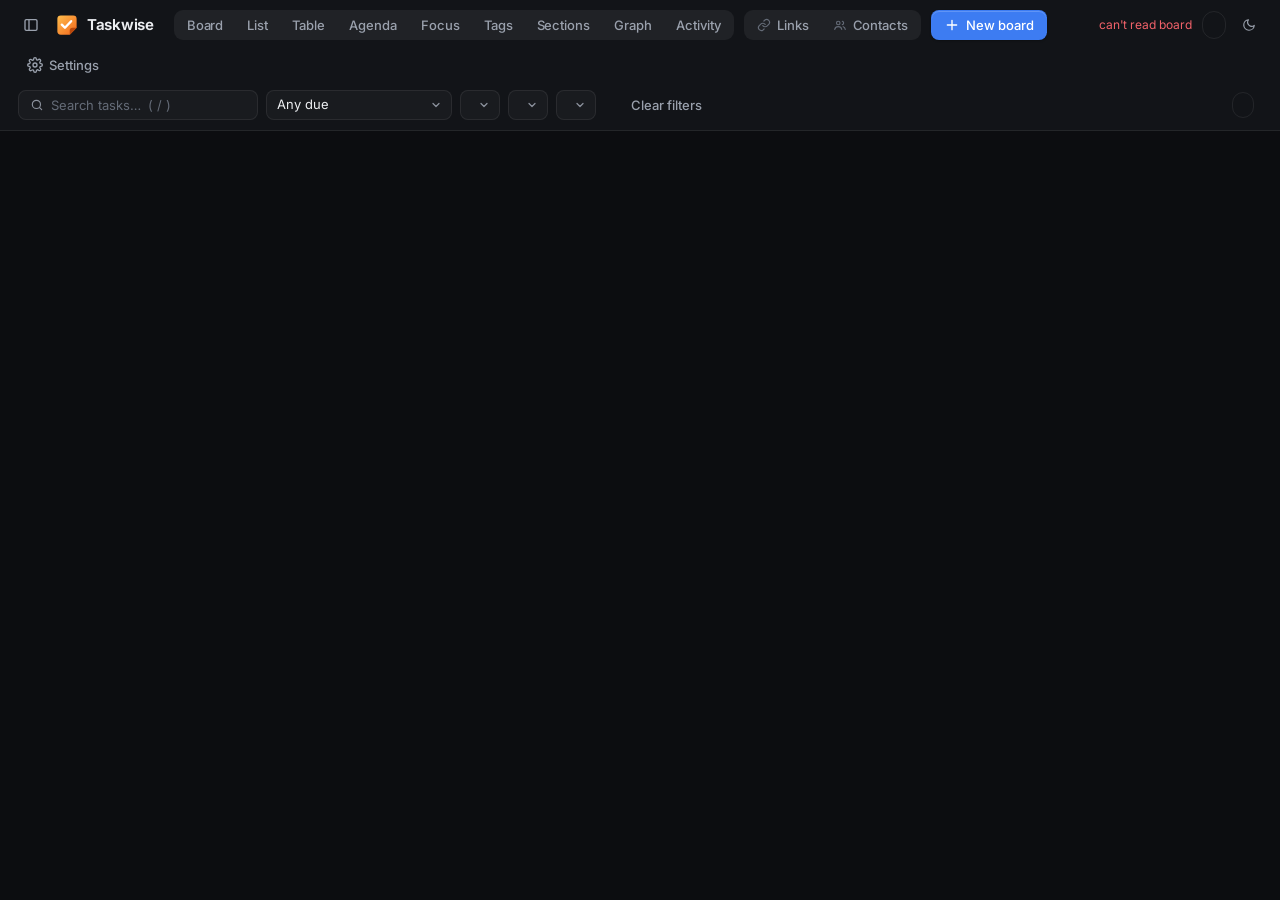
==== commit 2c2ef5d0: "Split the view bar: task views, then Links and Contacts The bar is two groups: the ways of looking a" ====
--- a/static/index.html
+++ b/static/index.html
@@ -11,18 +11,24 @@
 <header>
   <button id="sidebarBtn" class="ghost icon" title="Groups &amp; boards sidebar"><svg class="ic" width="16" height="16" viewBox="0 0 24 24" fill="none" stroke="currentColor" stroke-width="2" stroke-linecap="round" stroke-linejoin="round"><rect x="3" y="4" width="18" height="16" rx="2"/><path d="M9 4v16"/></svg></button>
   <h1><img class="logo" src="/static/icon.svg" alt="">Taskwise</h1>
-  <div class="seg" id="viewSeg">
-    <button data-view="board" title="Board (1)">Board</button>
-    <button data-view="list" title="List: one line per task (2)">List</button>
-    <button data-view="table" title="Table (3)">Table</button>
-    <button data-view="agenda" title="Agenda: tasks by when they're due (4)">Agenda</button>
-    <button data-view="focus" title="Focus: overdue, today and urgent (5)">Focus</button>
-    <button data-view="tags" title="Tags: one column per tag (6)">Tags</button>
-    <button data-view="sections" title="Sections: same-named sections of every board side by side (7)">Sections</button>
-    <button data-view="bookmarks" title="Links: every board's links with their tasks; drag to organize (8)">Links</button>
-    <button data-view="graph" title="Graph: which tasks depend on which (9)">Graph</button>
-    <button data-view="activity" title="Activity: what got done each day, over the year (0)">Activity</button>
-    <button data-view="contacts" title="Contacts: people and lists you can add to tasks and email">Contacts</button>
+  <!-- two groups: ways of looking at the tasks, then the links and the
+       address book the tasks use. data-key is the number key for each -->
+  <div class="segs" id="viewSeg">
+    <div class="seg" role="group" aria-label="Task views">
+      <button data-view="board" data-key="1" title="Board (1)">Board</button>
+      <button data-view="list" data-key="2" title="List: one line per task (2)">List</button>
+      <button data-view="table" data-key="3" title="Table (3)">Table</button>
+      <button data-view="agenda" data-key="4" title="Agenda: tasks by when they're due (4)">Agenda</button>
+      <button data-view="focus" data-key="5" title="Focus: overdue, today and urgent (5)">Focus</button>
+      <button data-view="tags" data-key="6" title="Tags: one column per tag (6)">Tags</button>
+      <button data-view="sections" data-key="7" title="Sections: same-named sections of every board side by side (7)">Sections</button>
+      <button data-view="graph" data-key="9" title="Graph: which tasks depend on which (9)">Graph</button>
+      <button data-view="activity" data-key="0" title="Activity: what got done each day, over the year (0)">Activity</button>
+    </div>
+    <div class="seg seg-places" role="group" aria-label="Links and contacts">
+      <button data-view="bookmarks" data-key="8" title="Links: every board's links with their tasks; drag to organize (8)"><svg class="ic" width="14" height="14" viewBox="0 0 24 24" fill="none" stroke="currentColor" stroke-width="2" stroke-linecap="round" stroke-linejoin="round" aria-hidden="true"><path d="M10 13a5 5 0 0 0 7.5.5l3-3a5 5 0 0 0-7-7l-1.7 1.7"/><path d="M14 11a5 5 0 0 0-7.5-.5l-3 3a5 5 0 0 0 7 7l1.7-1.7"/></svg>Links</button>
+      <button data-view="contacts" title="Contacts: people and lists you can add to tasks and email"><svg class="ic" width="14" height="14" viewBox="0 0 24 24" fill="none" stroke="currentColor" stroke-width="2" stroke-linecap="round" stroke-linejoin="round" aria-hidden="true"><circle cx="9" cy="8.5" r="3"/><path d="M3 19.5c.6-3 2.9-4.8 6-4.8s5.4 1.8 6 4.8"/><path d="M16 5.6a3 3 0 0 1 0 5.8M17.5 14.9c1.9.6 3.1 2.2 3.5 4.6"/></svg>Contacts</button>
+    </div>
   </div>
   <button id="addBoardBtn" class="primary"><svg class="ic" width="16" height="16" viewBox="0 0 24 24" fill="none" stroke="currentColor" stroke-width="2" stroke-linecap="round"><path d="M12 5v14M5 12h14"/></svg> New board</button>
   <div class="spacer"></div>
--- a/static/app.css
+++ b/static/app.css
@@ -152,6 +152,11 @@
 .seg button { height: 100%; background: none; border: none; box-shadow: none !important; padding: 0 14px; border-radius: 7px; color: var(--muted); }
 .seg button:hover { color: var(--text); background: none; }
 .seg button.on { background: var(--card); color: var(--text); box-shadow: var(--shadow-sm), var(--highlight) !important; }
+/* the view bar: task views, a gap, then Links and Contacts in their own group */
+.segs { display: inline-flex; align-items: center; gap: 10px; min-width: 0; }
+.seg-places button { gap: 6px; }
+.seg-places button .ic { color: var(--faint); }
+.seg-places button.on .ic, .seg-places button:hover .ic { color: currentColor; }
 #todayBtn { height: 28px; padding: 0 11px; gap: 6px; border-radius: 999px; font-size: calc(12px * var(--ui-scale)); font-weight: 550; color: var(--faint); background: none; border: 1px solid var(--border); box-shadow: none; white-space: nowrap; }
 #todayBtn.some { color: var(--ok); background: color-mix(in srgb, var(--ok) 12%, transparent); border-color: color-mix(in srgb, var(--ok) 30%, transparent); }
 #todayBtn.some:hover { background: color-mix(in srgb, var(--ok) 18%, transparent); }
@@ -475,6 +480,7 @@
 @keyframes fade { from { opacity: 0; } }
 @keyframes pop { from { opacity: 0; transform: translateY(8px) scale(0.985); } }
 .modal.small { width: min(440px, 100%); }
+.modal.wide { width: min(760px, 100%); }
 .modal h3 { margin: 0; font-size: calc(17px * var(--ui-scale)); font-weight: 650; letter-spacing: -0.02em; }
 .modal label.f { display: flex; flex-direction: column; gap: 6px; font-size: calc(12px * var(--ui-scale)); color: var(--muted); font-weight: 550; }
 .modal input[type=text], .modal input[type=url], .modal textarea, .modal select { width: 100%; }
@@ -996,16 +1002,58 @@
 .modal .ct-lbl .ct-mail { height: 24px; padding: 0 8px; font-size: calc(12px * var(--ui-scale)); gap: 5px; }
 .nv-links .ct-wrap { max-width: 320px; }
 .nv-links .ct-more { opacity: 1; }
-.ct-pick { display: flex; flex-wrap: wrap; gap: 4px 14px; }
-.ct-pick label { display: inline-flex; align-items: center; gap: 6px; font-size: calc(13px * var(--ui-scale)); cursor: pointer; }
 .ct-pick-list label .ic { color: var(--faint); }
-.ct-members { max-height: 260px; }
-#clFilter { width: 100%; margin-bottom: 6px; }
+
+/* the contact and list editors */
+.ct-form { display: grid; grid-template-columns: 1fr 1.2fr; gap: 14px; }
+.ct-form .wide { grid-column: 1 / -1; }
+.modal label.f .opt { font-weight: 400; color: var(--faint); }
+@media (max-width: 560px) { .ct-form { grid-template-columns: 1fr; } }
+/* lists as toggle chips */
+.tog-chips { display: flex; flex-wrap: wrap; gap: 6px; }
+.tog { position: relative; cursor: pointer; }
+.tog input { position: absolute; opacity: 0; pointer-events: none; }
+.tog span { display: inline-flex; align-items: center; gap: 6px; height: 30px; padding: 0 12px; border-radius: 999px; border: 1px solid var(--border); color: var(--muted); font-size: calc(12.5px * var(--ui-scale)); font-weight: 500; transition: background 0.15s, border-color 0.15s, color 0.15s; }
+.tog:hover span { border-color: var(--border-strong); color: var(--text); }
+.tog input:checked + span { background: var(--accent-bg); border-color: color-mix(in srgb, var(--accent) 45%, transparent); color: var(--accent); }
+.tog input:focus-visible + span { outline: 2px solid var(--accent); outline-offset: 2px; }
+/* members: a header with count, search and select all / clear */
+.mem-head { display: flex; align-items: center; gap: 8px; flex-wrap: wrap; }
+.mem-head .lbl { font-size: calc(12px * var(--ui-scale)); color: var(--muted); font-weight: 550; }
+.mem-count { font-size: calc(12px * var(--ui-scale)); color: var(--faint); font-variant-numeric: tabular-nums; }
+.mem-head .ghost { height: 28px; font-size: calc(12px * var(--ui-scale)); }
+.mem-search { position: relative; display: inline-flex; align-items: center; }
+.mem-search .ic { position: absolute; left: 9px; color: var(--faint); pointer-events: none; }
+.mem-search input { width: 200px; height: 30px; padding-left: 29px; border-radius: 999px; }
+/* person cards: initials, name and email; ticked ones turn accent with a check */
+.mem-grid { display: grid; grid-template-columns: repeat(auto-fill, minmax(230px, 1fr)); gap: 6px; max-height: 330px; overflow: auto; padding: 2px; margin: -2px; align-content: start; }
+.mem { position: relative; display: flex; align-items: center; gap: 10px; padding: 8px 10px; border-radius: 10px; border: 1px solid var(--border); background: var(--card); cursor: pointer; min-width: 0; transition: background 0.15s, border-color 0.15s; }
+.mem[hidden] { display: none; }
+.mem:hover { border-color: var(--border-strong); }
+.mem input { position: absolute; opacity: 0; pointer-events: none; }
+.mem .av, .mem .av-check { flex-shrink: 0; width: 30px; height: 30px; border-radius: 50%; display: inline-flex; align-items: center; justify-content: center; font-size: calc(11px * var(--ui-scale)); font-weight: 650; letter-spacing: 0.02em; }
+.mem .av { background: var(--chip); color: var(--muted); }
+.mem .av-check { display: none; background: var(--accent-strong); color: #fff; }
+.mem .av-check .ic { width: 14px; height: 14px; stroke-width: 3; }
+.mem:has(input:checked) { background: var(--accent-bg); border-color: color-mix(in srgb, var(--accent) 40%, transparent); }
+.mem:has(input:checked) .av { display: none; }
+.mem:has(input:checked) .av-check { display: inline-flex; }
+.mem:has(input:focus-visible) { outline: 2px solid var(--accent); outline-offset: 1px; }
+.mem-t { display: flex; flex-direction: column; min-width: 0; flex: 1; line-height: 1.3; }
+.mem-n { font-size: calc(13px * var(--ui-scale)); font-weight: 560; color: var(--text); overflow: hidden; text-overflow: ellipsis; white-space: nowrap; }
+.mem-e { font-size: calc(11.5px * var(--ui-scale)); color: var(--faint); overflow: hidden; text-overflow: ellipsis; white-space: nowrap; }
+.mem-empty { color: var(--faint); font-size: calc(12.5px * var(--ui-scale)); padding: 14px; text-align: center; border: 1px dashed var(--border); border-radius: 10px; }
 
 /* the Contacts view: lists beside people */
-.ct-cols { display: grid; grid-template-columns: repeat(auto-fit, minmax(320px, 1fr)); gap: 16px; align-items: start; }
-.ct-block { background: var(--col); border-radius: 14px; padding: 6px 6px 8px; }
-.ct-head { display: flex; align-items: center; gap: 8px; padding: 8px 10px 8px; }
+/* the same width and panels as the Links view; Lists above Contacts, or
+   side by side (view option) */
+.vwrap.ctv { max-width: 1100px; width: 100%; margin: 0 auto; gap: 10px; }
+.ct-cols { display: grid; grid-template-columns: minmax(0, 1fr); gap: 10px; align-items: start; }
+.ct-cols.side { grid-template-columns: repeat(auto-fit, minmax(min(320px, 100%), 1fr)); }
+.ct-block { min-width: 0; background: var(--surface); border: 1px solid var(--border); border-radius: 14px; box-shadow: var(--shadow-sm); padding: 0 8px 8px; }
+.ct-head { display: flex; align-items: center; gap: 8px; padding: 10px 6px 8px; }
+.ct-head > .ic { color: var(--faint); }
+.ct-head .ghost.icon { width: 26px; height: 26px; }
 .ct-head h2 { margin: 0; font-size: calc(14px * var(--ui-scale)); font-weight: 650; letter-spacing: -0.01em; }
 .ct-head .n { font-size: calc(12px * var(--ui-scale)); color: var(--faint); font-variant-numeric: tabular-nums; }
 .ct-row { display: flex; align-items: center; gap: 10px; padding: 7px 6px 7px 10px; border-radius: 9px; cursor: pointer; }
@@ -1017,6 +1065,57 @@
 .ct-main { flex: 1; min-width: 0; display: flex; flex-direction: column; gap: 1px; }
 .ct-t { font-weight: 580; font-size: calc(13px * var(--ui-scale)); overflow: hidden; text-overflow: ellipsis; white-space: nowrap; }
 .ct-sub { color: var(--faint); font-size: calc(12px * var(--ui-scale)); overflow: hidden; text-overflow: ellipsis; white-space: nowrap; }
-.ct-tasks { font-size: calc(11px * var(--ui-scale)); color: var(--faint); background: var(--chip); border-radius: 999px; padding: 1px 8px; white-space: nowrap; }
+/* the lists a contact is in, as chips under its name */
+.ct-sub .ct-lchip { display: inline-flex; align-items: center; gap: 4px; height: 18px; margin-left: 6px; padding: 0 7px; border-radius: 999px; vertical-align: 1px;
+  background: var(--accent-bg); color: var(--accent); font-size: calc(10.5px * var(--ui-scale)); font-weight: 550; }
+.ct-sub .ct-lchip .ic { width: 11px; height: 11px; }
+/* markers for the tasks a contact or list is on */
+.ct-marks { display: flex; align-items: center; gap: 4px; flex-shrink: 1; min-width: 0; max-width: 50%; overflow: hidden; }
+.ct-mark, :where(.ct-mark) { display: inline-flex; align-items: center; gap: 5px; height: 22px; padding: 0 8px; min-width: 0; max-width: 200px; border-radius: 6px;
+  background: var(--chip); border: none; box-shadow: none; color: var(--muted); font-size: calc(11.5px * var(--ui-scale)); font-weight: 500; }
+.ct-mark:hover { background: var(--accent-bg); color: var(--text); }
+.ct-mark .dot { width: 7px; height: 7px; border-radius: 50%; flex-shrink: 0; }
+.ct-mark .mt { overflow: hidden; text-overflow: ellipsis; white-space: nowrap; }
+.ct-mark.via { background: none; box-shadow: inset 0 0 0 1px var(--border); }
+.ct-mark.done .mt { text-decoration: line-through; color: var(--faint); }
+.ct-mark-more { font-size: calc(11px * var(--ui-scale)); color: var(--faint); padding: 0 4px; white-space: nowrap; }
+/* dragging a contact onto a list */
+.ct-row[draggable=true] { cursor: grab; }
+.ct-row.dragging { opacity: 0.4; }
+.ct-cols.ct-dragging .ct-row[data-kind=list] { outline: 1.5px dashed color-mix(in srgb, var(--accent) 45%, transparent); outline-offset: -2px; }
+.ct-row.ct-drop, .ct-cols.ct-dragging .ct-row.ct-drop { background: var(--accent-bg); outline: 1.5px solid var(--accent); }
 .ct-row .ct-more { position: static; width: 26px; height: 26px; opacity: 0; border-radius: 7px; }
 .ct-row:hover .ct-more { opacity: 1; }
+/* the task menu's contact picker */
+.menu.cpm { width: min(360px, calc(100vw - 16px)); }
+.cpm-filter { margin: 2px 4px 4px; }
+.cpm-list { max-height: 320px; overflow: auto; }
+.cpm-row { display: flex; align-items: center; gap: 8px; min-height: 30px; padding: 0 10px; border-radius: 7px; cursor: pointer; font-size: calc(13px * var(--ui-scale)); }
+.cpm-row:hover { background: var(--hover); }
+.cpm-row .ic { color: var(--faint); flex-shrink: 0; }
+.cpm-row .cpm-n { white-space: nowrap; overflow: hidden; text-overflow: ellipsis; }
+.cpm-row .u { margin-left: auto; padding-left: 8px; color: var(--faint); font-size: calc(11.5px * var(--ui-scale)); white-space: nowrap; overflow: hidden; text-overflow: ellipsis; min-width: 0; }
+.cpm-row input { accent-color: var(--accent-strong); }
+/* pasting contacts into a list */
+/* a quiet dashed area to paste into */
+.modal textarea.paste-zone { width: 100%; min-height: 56px; height: auto; padding: 14px 14px; resize: vertical; border: 1.5px dashed var(--border-strong); border-radius: 12px; background: var(--hover); font-size: calc(13px * var(--ui-scale)); line-height: 1.5; }
+.modal textarea.paste-zone:focus { border-style: solid; background: var(--surface); }
+.modal textarea.paste-zone:not(:placeholder-shown) { font-family: var(--mono, ui-monospace, Menlo, monospace); font-size: calc(12px * var(--ui-scale)); }
+.imp { display: flex; flex-direction: column; gap: 6px; }
+.imp[hidden] { display: none; }
+.imp-sum { font-size: calc(12px * var(--ui-scale)); color: var(--muted); }
+.imp-rows { max-height: 240px; }
+.imp-rows .imp-tag { flex-shrink: 0; }
+.imp-tag { font-size: calc(10.5px * var(--ui-scale)); color: var(--faint); background: var(--chip); border-radius: 999px; padding: 1px 7px; }
+.imp-tag.new { color: var(--ok); background: color-mix(in srgb, var(--ok) 12%, transparent); }
+
+/* Settings › Email: the chosen app's links */
+.email-links { display: flex; flex-direction: column; gap: 6px; }
+.email-links:empty { display: none; }
+.modal .email-links label.el { flex-direction: row; align-items: center; gap: 10px; }
+.email-links .el-k { width: 32px; flex-shrink: 0; }
+.email-links .el input { flex: 1; min-width: 0; font-family: var(--mono, ui-monospace, Menlo, monospace); font-size: calc(12px * var(--ui-scale)); }
+.email-links .el input.edited { border-color: color-mix(in srgb, var(--warn) 55%, var(--border)); }
+.email-links .el-foot { display: flex; align-items: center; gap: 10px; }
+.email-links .el-foot .hint { flex: 1; }
+.email-links code { font-size: 0.92em; }
